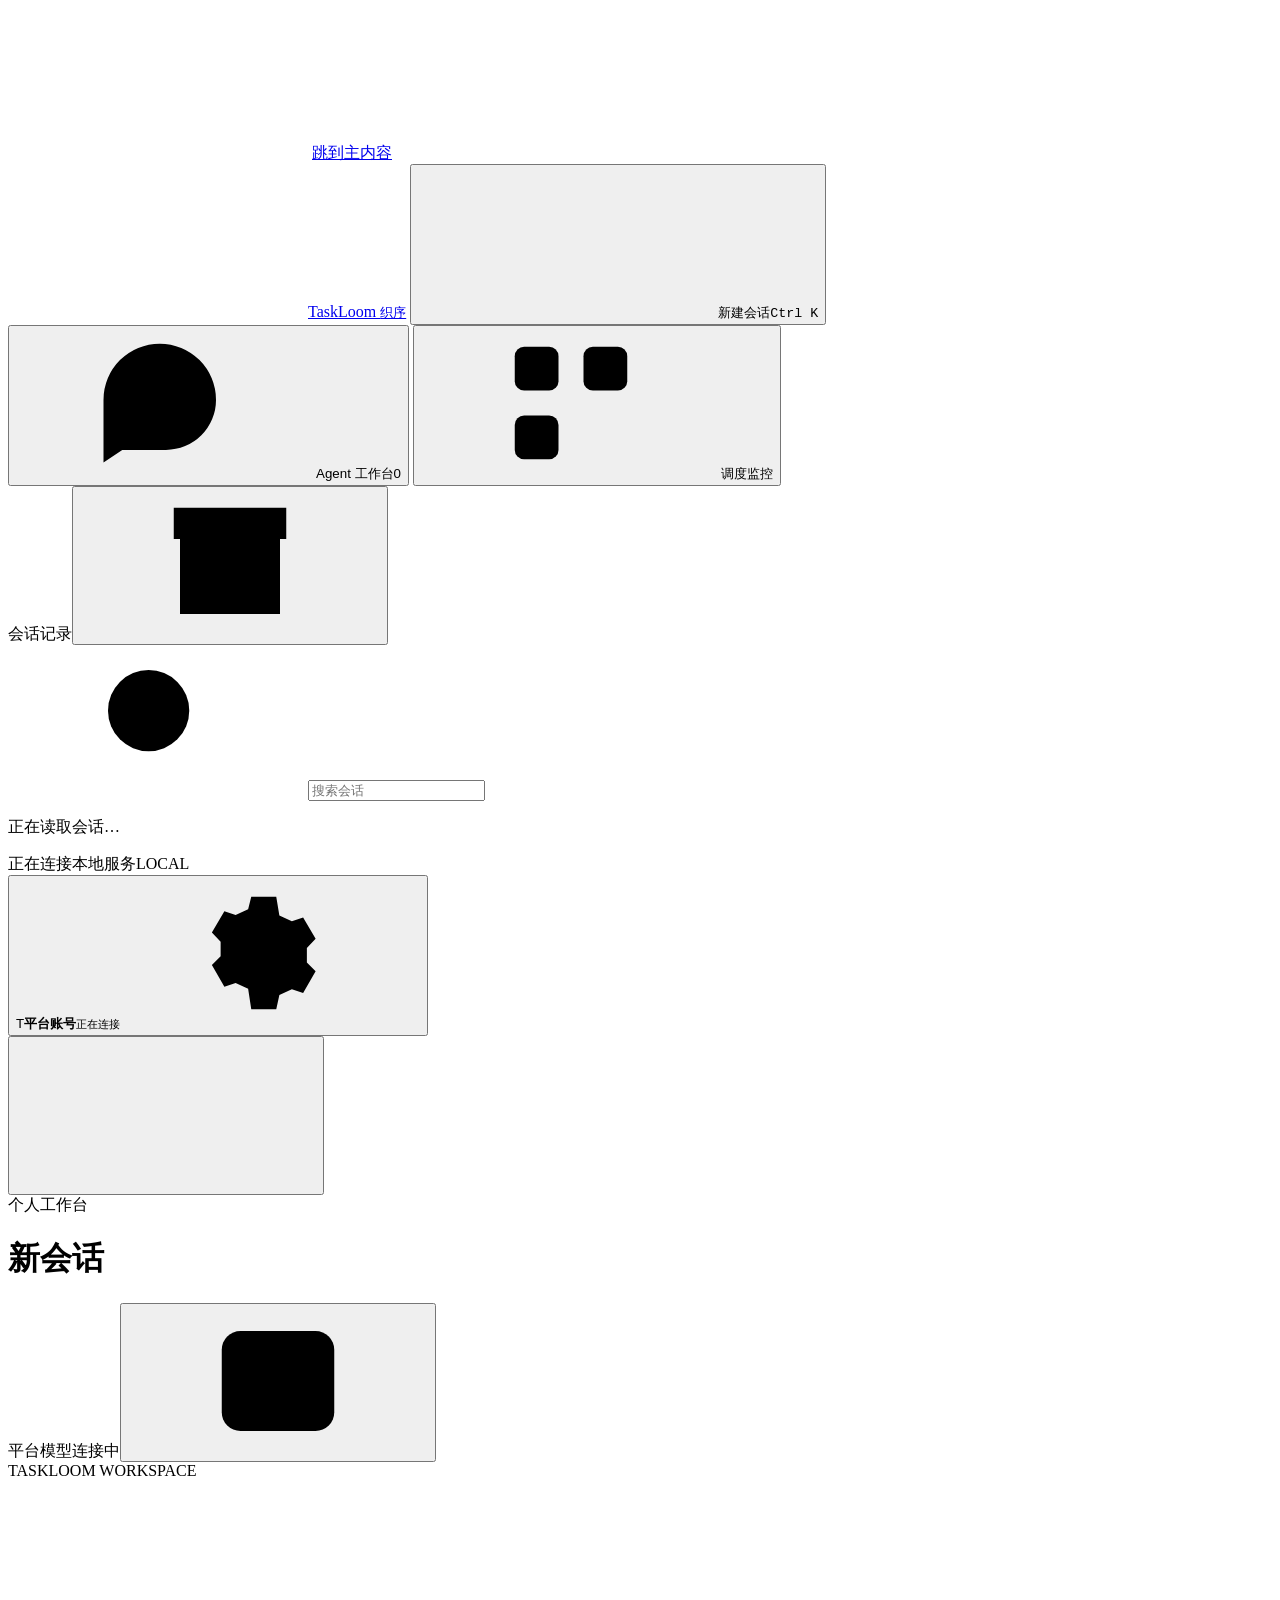
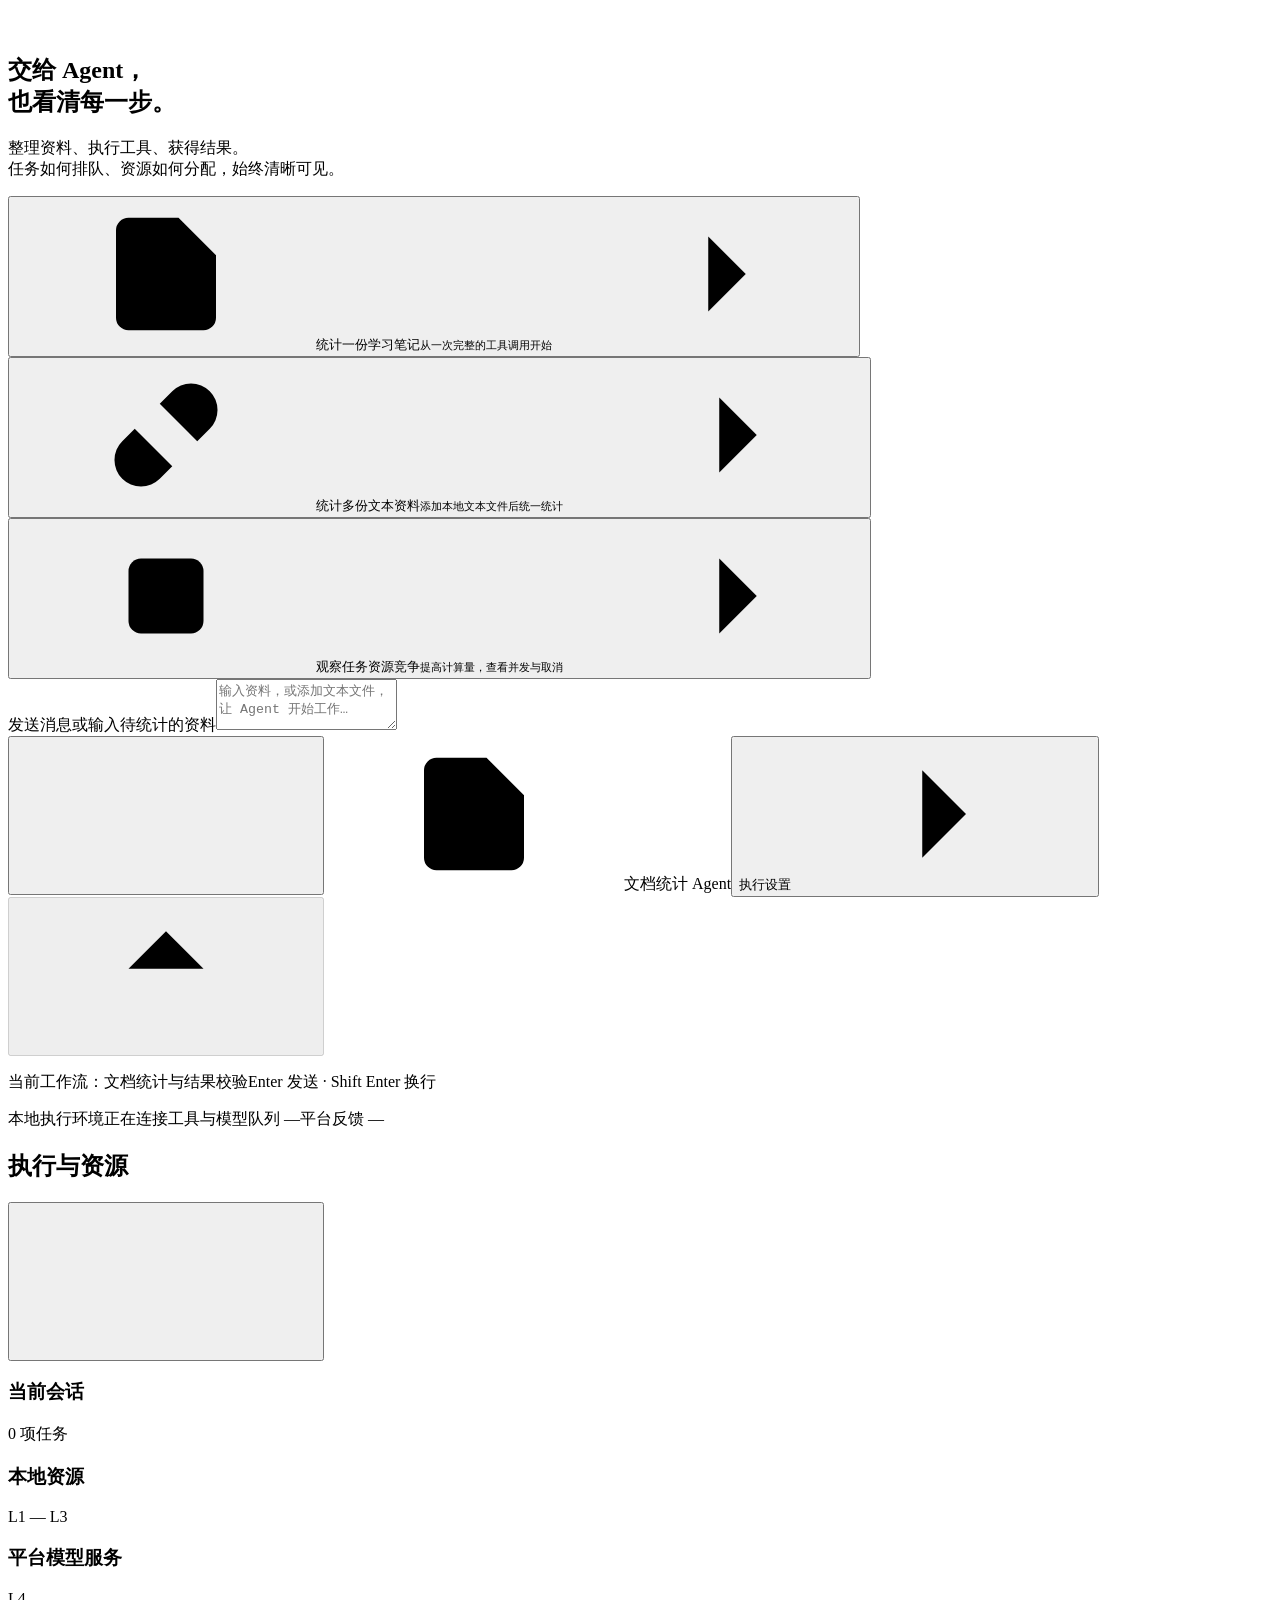
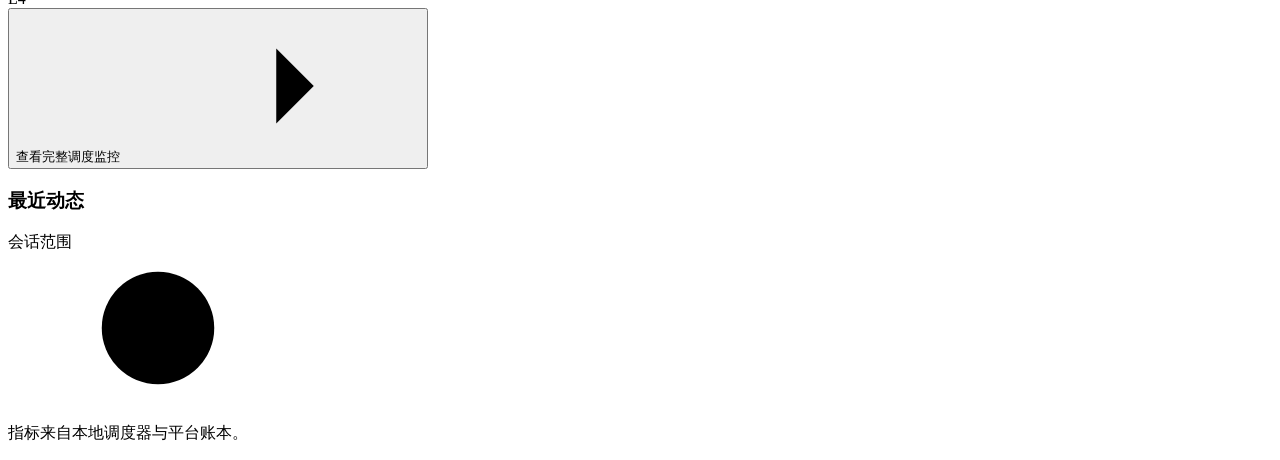
==== src/taskloom/web/index.html @ deb4edc0 "feat: initialize TaskLoom scheduling system" ====
<!doctype html>
<html lang="zh-CN">
<head>
  <meta charset="utf-8">
  <meta name="viewport" content="width=device-width, initial-scale=1">
  <meta name="color-scheme" content="light">
  <meta name="theme-color" content="#f7f8fa">
  <title>TaskLoom · 织序</title>
  <link rel="icon" href="/static/mark.svg" type="image/svg+xml">
  <link rel="stylesheet" href="/static/style.css?v=workbench-1">
  <script src="/static/api.js?v=workbench-1" defer></script>
</head>
<body>
  <svg class="svg-library" xmlns="http://www.w3.org/2000/svg" aria-hidden="true">
    <defs>
      <symbol id="i-loom" viewBox="0 0 24 24"><path d="M5 3v18M12 3v18M19 3v18M3 7h18M3 17h18m-16-10 14 10M5 17 19 7"/></symbol>
      <symbol id="i-plus" viewBox="0 0 24 24"><path d="M12 5v14M5 12h14"/></symbol>
      <symbol id="i-chat" viewBox="0 0 24 24"><path d="M20 11.5a8 8 0 0 1-8 8H5l-3 2v-10a9 9 0 0 1 18 0ZM7 10h8m-8 4h5"/></symbol>
      <symbol id="i-grid" viewBox="0 0 24 24"><rect x="3" y="3" width="7" height="7" rx="1.5"/><rect x="14" y="3" width="7" height="7" rx="1.5"/><rect x="3" y="14" width="7" height="7" rx="1.5"/><path d="M14 20v-3m3 3v-6m3 6v-9"/></symbol>
      <symbol id="i-search" viewBox="0 0 24 24"><circle cx="10.5" cy="10.5" r="6.5"/><path d="m16 16 4.5 4.5"/></symbol>
      <symbol id="i-arrow" viewBox="0 0 24 24"><path d="M12 19V5m-6 6 6-6 6 6"/></symbol>
      <symbol id="i-arrow-right" viewBox="0 0 24 24"><path d="M5 12h14m-6-6 6 6-6 6"/></symbol>
      <symbol id="i-panel" viewBox="0 0 24 24"><rect x="3" y="4" width="18" height="16" rx="3"/><path d="M15 4v16m3-10v4"/></symbol>
      <symbol id="i-menu" viewBox="0 0 24 24"><path d="M4 6h16M4 12h16M4 18h16"/></symbol>
      <symbol id="i-close" viewBox="0 0 24 24"><path d="m6 6 12 12M6 18 18 6"/></symbol>
      <symbol id="i-settings" viewBox="0 0 24 24"><path d="m9 3-.5 2-2 .9-1.8-.6-2 3.4 1.4 1.5v2.3l-1.4 1.4 2 3.5 1.8-.6 2 .9L9 21h4l.5-2.3 2-.9 1.8.6 2-3.5-1.4-1.4v-2.3l1.4-1.5-2-3.4-1.8.6-2-.9L13 3Z"/><circle cx="11" cy="12" r="3"/></symbol>
      <symbol id="i-file" viewBox="0 0 24 24"><path d="M14 3H6a2 2 0 0 0-2 2v14a2 2 0 0 0 2 2h12a2 2 0 0 0 2-2V9Zm0 0v6h6M8 13h8M8 17h5"/></symbol>
      <symbol id="i-chip" viewBox="0 0 24 24"><rect x="6" y="6" width="12" height="12" rx="2"/><path d="M9 1v5m6-5v5M9 18v5m6-5v5M1 9h5m-5 6h5m12-6h5m-5 6h5"/><rect x="9" y="9" width="6" height="6" rx="1"/></symbol>
      <symbol id="i-bolt" viewBox="0 0 24 24"><path d="m13 2-9 12h7l-1 8 10-13h-7Z"/></symbol>
      <symbol id="i-check" viewBox="0 0 24 24"><path d="m5 12 4 4L19 6"/></symbol>
      <symbol id="i-clock" viewBox="0 0 24 24"><circle cx="12" cy="12" r="9"/><path d="M12 7v5l3 2"/></symbol>
      <symbol id="i-edit" viewBox="0 0 24 24"><path d="m16 3 5 5-12 12-6 1 1-6ZM13 6l5 5"/></symbol>
      <symbol id="i-archive" viewBox="0 0 24 24"><path d="M4 8v12h16V8M3 3h18v5H3ZM9 12h6"/></symbol>
      <symbol id="i-link" viewBox="0 0 24 24"><path d="m10 13 4-4m-7 2L5 13a4 4 0 0 0 6 6l2-2m-2-10 2-2a4 4 0 0 1 6 6l-2 2"/></symbol>
      <symbol id="i-stop" viewBox="0 0 24 24"><rect x="6" y="6" width="12" height="12" rx="2"/></symbol>
      <symbol id="i-refresh" viewBox="0 0 24 24"><path d="M20 8a8 8 0 1 0 .3 7M20 3v5h-5"/></symbol>
      <symbol id="i-download" viewBox="0 0 24 24"><path d="M12 3v12m-4-4 4 4 4-4M4 17v4h16v-4"/></symbol>
      <symbol id="i-info" viewBox="0 0 24 24"><circle cx="12" cy="12" r="9"/><path d="M12 11v6m0-10v.01"/></symbol>
      <symbol id="i-chevron" viewBox="0 0 24 24"><path d="m9 5 7 7-7 7"/></symbol>
    </defs>
  </svg>
  <a class="skip-link" href="#main">跳到主内容</a>
  <div class="app-shell">
    <aside class="sidebar" id="sidebar" aria-label="工作台导航">
      <a href="#chat" class="brand" aria-label="TaskLoom 织序首页"><span class="brand-mark"><svg class="icon"><use href="#i-loom"/></svg></span><span>TaskLoom <small>织序</small></span></a>
      <button class="new-chat" id="new-chat"><svg class="icon"><use href="#i-plus"/></svg><span>新建会话</span><kbd>Ctrl K</kbd></button>
      <nav class="primary-nav" aria-label="主导航">
        <button id="nav-chat" class="nav-item active" aria-current="page"><svg class="icon"><use href="#i-chat"/></svg>Agent 工作台<span class="nav-count" id="active-count">0</span></button>
        <button id="nav-monitor" class="nav-item"><svg class="icon"><use href="#i-grid"/></svg>调度监控<span class="live-dot"></span></button>
      </nav>
      <div class="session-heading"><span>会话记录</span><button class="icon-button" id="show-archived" aria-label="查看已归档会话" title="查看已归档会话" aria-pressed="false"><svg class="icon"><use href="#i-archive"/></svg></button></div>
      <label class="session-search"><svg class="icon"><use href="#i-search"/></svg><input id="session-search" type="search" placeholder="搜索会话" aria-label="搜索会话"></label>
      <div class="session-list" id="session-list" role="navigation" aria-label="会话列表"><p class="sidebar-empty">正在读取会话…</p></div>
      <div class="sidebar-bottom"><div class="sidebar-system"><span class="live-dot" id="connection-dot"></span><span id="health">正在连接本地服务</span><span class="local-pill">LOCAL</span></div><button class="account-button" id="open-settings"><span class="avatar" id="avatar">T</span><span class="account-label"><strong id="account">平台账号</strong><small id="account-status">正在连接</small></span><svg class="icon"><use href="#i-settings"/></svg></button></div>
    </aside>

    <main id="main" class="main-column" tabindex="-1">
      <header class="topbar">
        <button class="icon-button mobile-menu" id="toggle-sidebar" aria-label="打开导航"><svg class="icon"><use href="#i-menu"/></svg></button>
        <div class="page-heading"><span class="breadcrumb" id="breadcrumb">个人工作台</span><h1 id="page-title">新会话</h1></div>
        <div class="header-actions"><span class="model-badge"><span class="live-dot"></span><span id="model-name">平台模型</span><span id="model-mode" class="mode-pill">连接中</span></span><button class="icon-button conversation-action" id="rename-chat" aria-label="重命名会话" title="重命名会话" hidden><svg class="icon"><use href="#i-edit"/></svg></button><button class="icon-button conversation-action" id="archive-chat" aria-label="归档会话" title="归档会话" hidden><svg class="icon"><use href="#i-archive"/></svg></button><span class="header-divider"></span><button class="icon-button" id="toggle-inspector" aria-label="显示执行面板" title="执行面板" aria-expanded="true"><svg class="icon"><use href="#i-panel"/></svg></button></div>
      </header>
      <section class="chat-view" id="chat-view" aria-label="Agent 会话">
        <div class="chat-scroll" id="chat-scroll">
          <div class="welcome" id="welcome"><div class="welcome-kicker"><span class="tiny-line"></span> TASKLOOM WORKSPACE</div><div class="welcome-mark"><svg class="icon"><use href="#i-loom"/></svg></div><h2>交给 Agent，<br><span>也看清每一步。</span></h2><p>整理资料、执行工具、获得结果。<br>任务如何排队、资源如何分配，始终清晰可见。</p><div class="suggestions" role="group" aria-label="示例任务"><button data-example="notes"><svg class="icon"><use href="#i-file"/></svg><span>统计一份学习笔记<small>从一次完整的工具调用开始</small></span><svg class="icon"><use href="#i-arrow-right"/></svg></button><button data-example="files"><svg class="icon"><use href="#i-link"/></svg><span>统计多份文本资料<small>添加本地文本文件后统一统计</small></span><svg class="icon"><use href="#i-arrow-right"/></svg></button><button data-example="load"><svg class="icon"><use href="#i-chip"/></svg><span>观察任务资源竞争<small>提高计算量，查看并发与取消</small></span><svg class="icon"><use href="#i-arrow-right"/></svg></button></div></div>
          <div class="messages" id="messages" role="log" aria-label="会话消息" aria-live="polite" aria-relevant="additions"></div>
        </div>
        <div class="composer-region">
          <div class="conversation-summary" id="conversation-summary" hidden></div>
          <div class="archive-notice" id="archive-notice" hidden><span>此会话已归档，执行记录与成果已保留。</span><button id="restore-chat" class="text-button">恢复会话</button></div>
          <form id="form" class="composer"><div id="attachments" class="attachments" role="group" aria-label="已添加文件"></div><label class="sr-only" for="message">发送消息或输入待统计的资料</label><textarea id="message" rows="3" maxlength="16000" placeholder="输入资料，或添加文本文件，让 Agent 开始工作…" required></textarea><div class="composer-toolbar"><div class="composer-tools"><button type="button" id="attach-file" class="icon-button" aria-label="添加文本文件" title="添加文本文件"><svg class="icon"><use href="#i-plus"/></svg></button><input type="file" id="file-input" accept=".txt,.md,.csv,.json,.log,.py,.js,.ts,.html,.css,.yaml,.yml,.toml" multiple hidden><span class="composer-divider"></span><span class="tool-label"><svg class="icon"><use href="#i-file"/></svg>文档统计 Agent</span><button type="button" id="task-options" class="options-button" aria-expanded="false" aria-controls="options-panel">执行设置<svg class="icon"><use href="#i-chevron"/></svg></button></div><button type="submit" id="submit" class="send-button" aria-label="发送消息" title="发送消息 · Enter" disabled><svg class="icon"><use href="#i-arrow"/></svg></button></div><div id="options-panel" class="options-panel" hidden><label>计算工作量<select id="iterations"><option value="1">标准文件统计</option><option value="5000000">增加哈希计算 · 观察资源竞争</option></select></label><label>本次任务额度上限<input id="task-budget" type="number" value="100000" min="100" max="10000000" step="100"></label></div></form>
          <p class="composer-footnote"><span id="workflow-note">当前工作流：文档统计与结果校验</span><span>Enter 发送 · Shift Enter 换行</span></p><p class="form-error" id="error" role="alert"></p>
        </div>
      </section>
      <section class="monitor-view" id="monitor-view" aria-label="调度监控" hidden>
        <div class="monitor-intro"><div><p class="eyebrow">SCHEDULING OBSERVATORY</p><h2>任务在推进，资源有去向。</h2><p>从本地工具到平台请求，查看真实执行状态与分配结果。</p></div><span class="sampling-badge"><span class="live-dot"></span>每秒更新</span></div>
        <div class="monitor-kpis" id="monitor-kpis"></div>
        <div class="monitor-platform" id="monitor-platform" role="region" aria-label="共享平台状态"></div>
        <div class="monitor-middle"><section class="surface resource-surface"><div class="section-heading"><h3>资源分配</h3><span>预算与预留</span></div><div id="monitor-resources"></div><p class="surface-note">内存展示调度器预留量；CPU 与实际 RSS 的采集将在后续接入。</p></section><section class="surface trend-surface"><div class="section-heading"><h3>本地排队趋势</h3><span id="trend-range">当前页面采样</span></div><div class="trend-legend"><span><i class="legend-dot green"></i>工具队列</span><span><i class="legend-dot blue"></i>模型队列</span></div><div id="queue-chart" class="queue-chart"></div></section></div>
        <section class="surface task-surface"><div class="section-heading"><h3>任务运行表</h3><div class="filter-buttons" id="task-filters"><button class="active" data-filter="all">全部</button><button data-filter="active">进行中</button><button data-filter="finished">已结束</button></div></div><div class="table-scroll"><table class="task-table"><thead><tr><th>任务 / 会话</th><th>执行状态</th><th>当前步骤</th><th>分配资源</th><th>累计耗时</th><th>消耗 / 预留</th><th>操作</th></tr></thead><tbody id="task-table"></tbody></table></div><div id="task-table-empty" class="table-empty" hidden>暂无符合条件的任务。</div></section>
        <section class="surface event-surface"><div class="section-heading"><h3>执行事件</h3><span>最近 80 条 · 当前 profile</span></div><div id="monitor-events" class="monitor-events" tabindex="0" aria-label="执行事件列表" role="region"></div></section>
      </section>
      <footer class="statusbar"><span><span class="live-dot"></span><span id="runtime-status">本地执行环境正在连接</span></span><span id="statusbar-queue">工具与模型队列 —</span><span id="statusbar-feedback">平台反馈 —</span></footer>
    </main>
    <aside class="inspector" id="inspector" aria-label="执行与资源面板"><div class="inspector-heading"><div><span class="live-dot"></span><h2>执行与资源</h2></div><button id="close-inspector" class="icon-button" aria-label="收起执行面板"><svg class="icon"><use href="#i-close"/></svg></button></div><div class="inspector-scroll"><section class="inspector-section"><div class="section-heading"><h3>当前会话</h3><span id="session-task-count">0 项任务</span></div><div class="session-stats" id="session-stats"></div><div id="current-execution"></div></section><section class="inspector-section"><div class="section-heading"><h3>本地资源</h3><span class="layer-label">L1 — L3</span></div><div id="local-resources"></div></section><section class="inspector-section"><div class="section-heading"><h3>平台模型服务</h3><span class="layer-label">L4</span></div><div id="platform-resources"></div><button class="inline-link" id="inspect-monitor">查看完整调度监控<svg class="icon"><use href="#i-arrow-right"/></svg></button></section><section class="inspector-section"><div class="section-heading"><h3>最近动态</h3><span>会话范围</span></div><div id="recent-events"></div></section><div class="data-provenance"><svg class="icon"><use href="#i-info"/></svg><p id="data-provenance">指标来自本地调度器与平台账本。</p></div></div></aside>
  </div>
  <div class="mobile-backdrop" id="mobile-backdrop" hidden></div>
  <dialog id="settings-dialog" class="settings-dialog" aria-label="平台账号与连接"><div class="dialog-heading"><div><p class="eyebrow">PLATFORM CONNECTION</p><h2>平台账号与连接</h2></div><button class="icon-button" data-close-dialog="settings-dialog" aria-label="关闭设置"><svg class="icon"><use href="#i-close"/></svg></button></div><p class="dialog-description">个人端使用 TaskLoom 平台账号调用共享模型服务。</p><div class="settings-account" id="settings-account"></div><form id="platform-form"><label for="platform-url">TaskLoom 平台 API 地址</label><input id="platform-url" type="url" value="http://127.0.0.1:8796" required><div class="connection-grid"><div><label for="username">平台用户名</label><input id="username" autocomplete="username" pattern="[a-z][a-z0-9_-]{2,31}" placeholder="例如 charlie"></div><div><label for="password">账号密码</label><input id="password" type="password" autocomplete="current-password" minlength="10" maxlength="128" placeholder="至少 10 个字符"></div></div><div class="dialog-actions"><button type="button" id="login" class="primary-button">登录并连接</button><button type="button" id="register" class="secondary-button">注册并连接</button></div><div class="form-separator"><span>或使用已有凭证</span></div><label for="api-key">平台账号 API Key</label><input id="api-key" type="password" autocomplete="off" placeholder="粘贴平台注册账号下的 API Key"><button type="submit" id="connect" class="secondary-button full-width">使用 API Key 连接</button><p class="input-hint">凭证保存在本机当前 profile。更换平台或账号时，使用独立 profile 保存任务与账本。</p><p id="connection-error" class="form-error" role="alert"></p></form></dialog>
  <dialog id="rename-dialog" class="rename-dialog" aria-label="重命名会话"><form id="rename-form"><div class="dialog-heading"><h2>重命名会话</h2><button type="button" class="icon-button" data-close-dialog="rename-dialog" aria-label="关闭重命名"><svg class="icon"><use href="#i-close"/></svg></button></div><label for="conversation-title">会话名称</label><input id="conversation-title" maxlength="120" required><p id="rename-error" class="form-error" role="alert"></p><div class="dialog-actions"><button type="button" class="secondary-button" data-close-dialog="rename-dialog">取消</button><button type="submit" class="primary-button" id="save-title">保存名称</button></div></form></dialog>
  <div id="toast" class="toast" role="status" hidden></div>
</body>
</html>
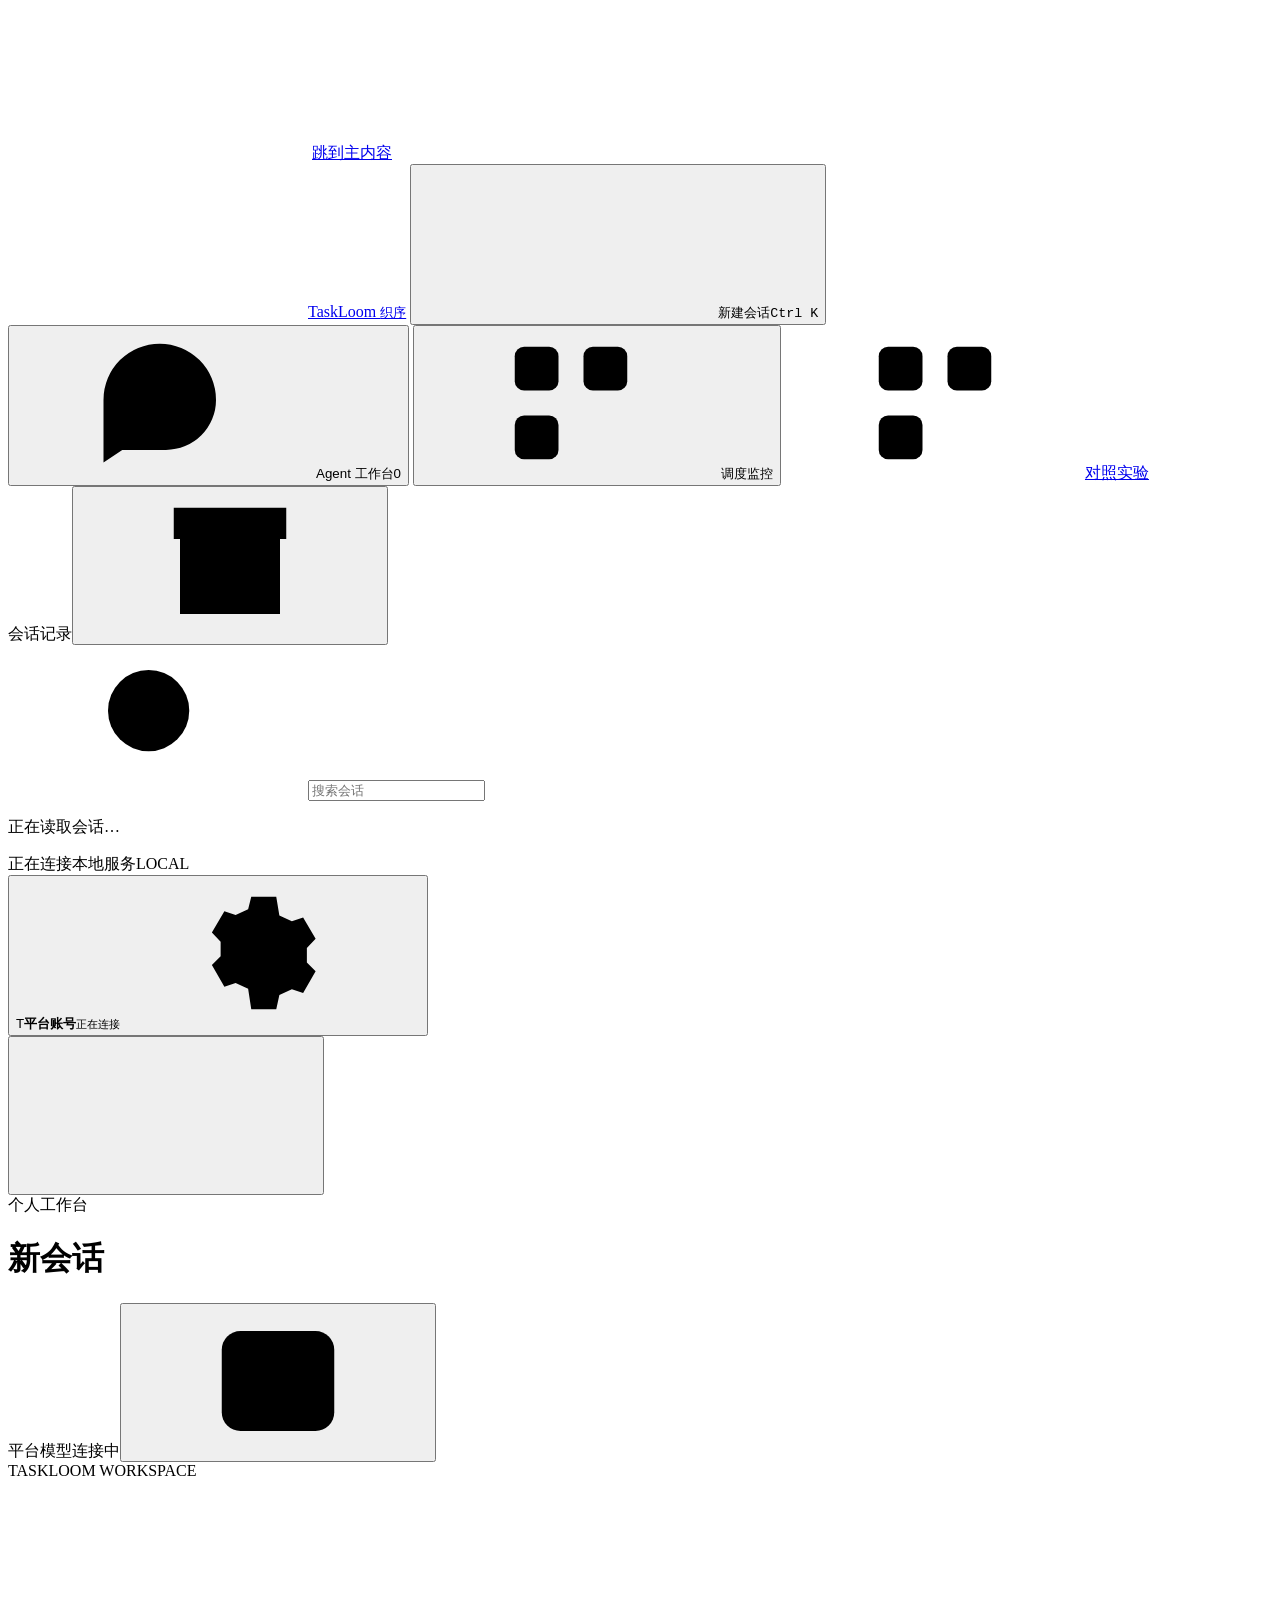
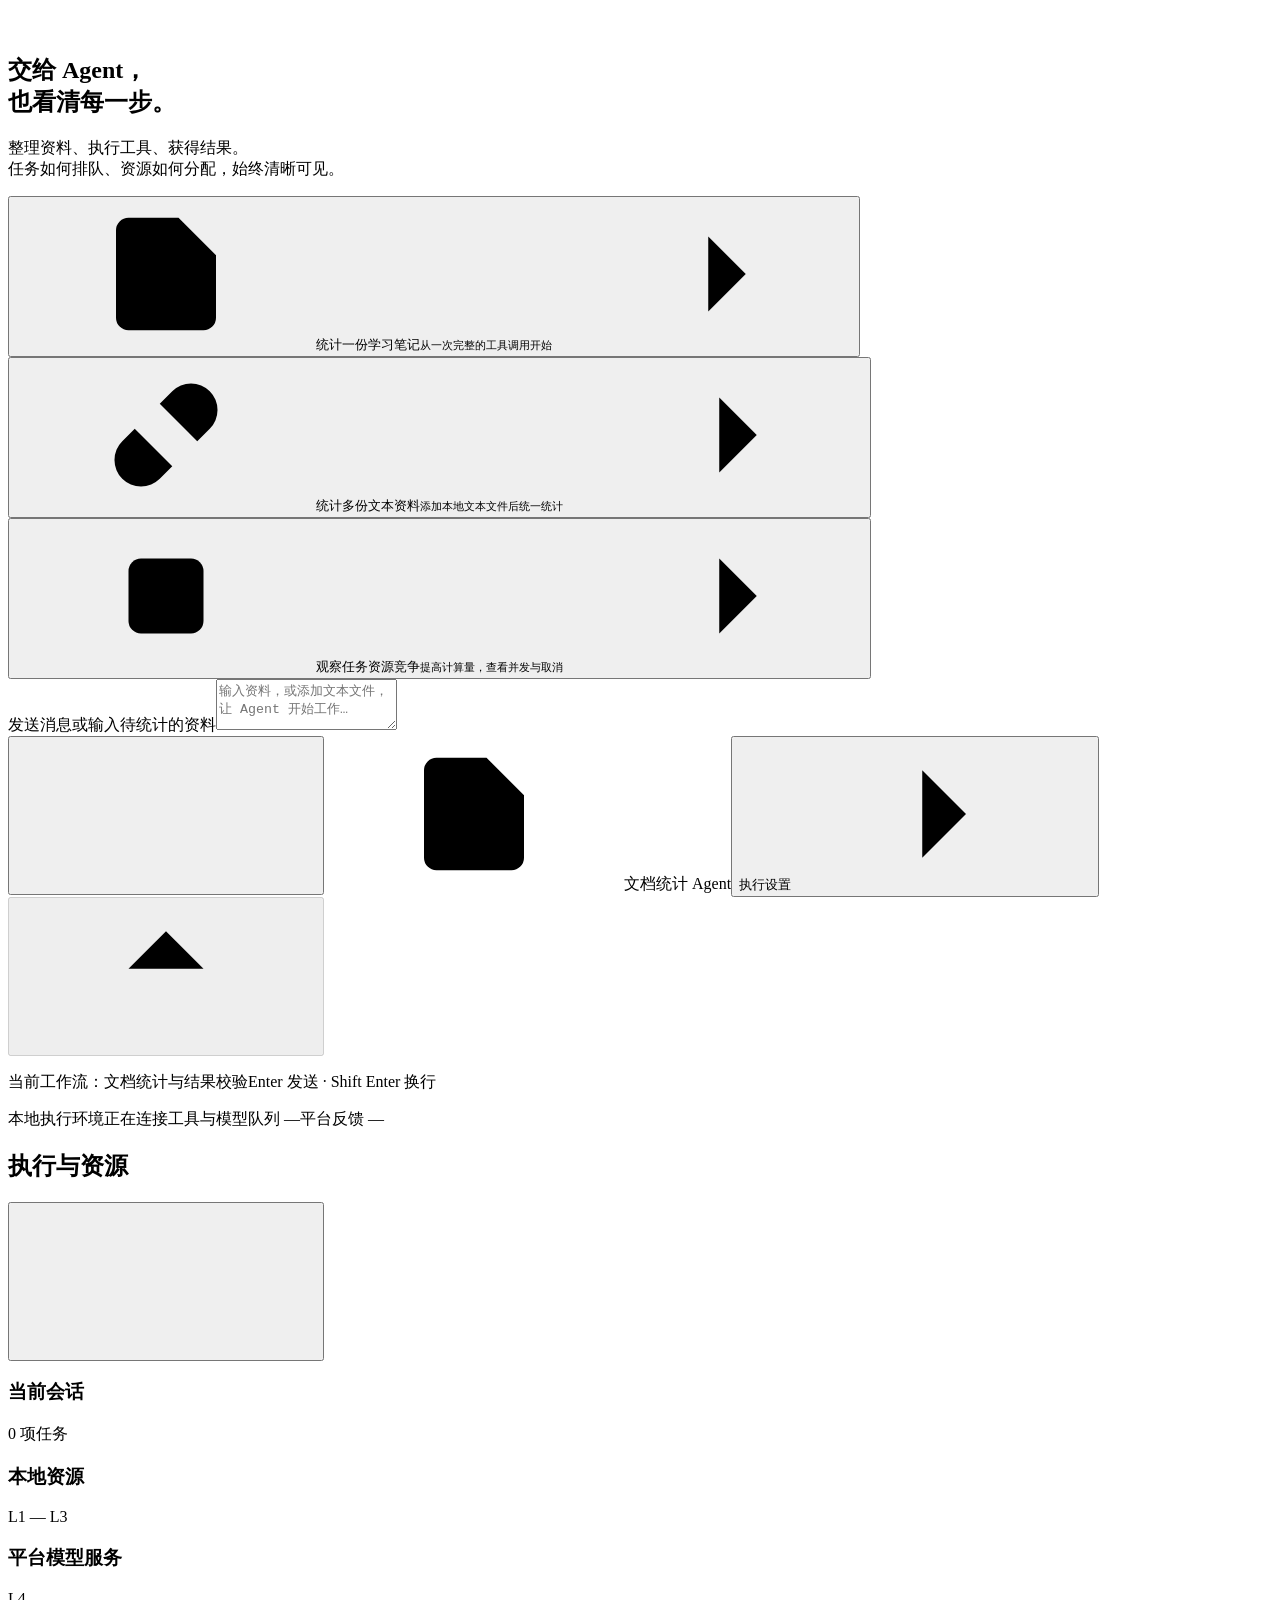
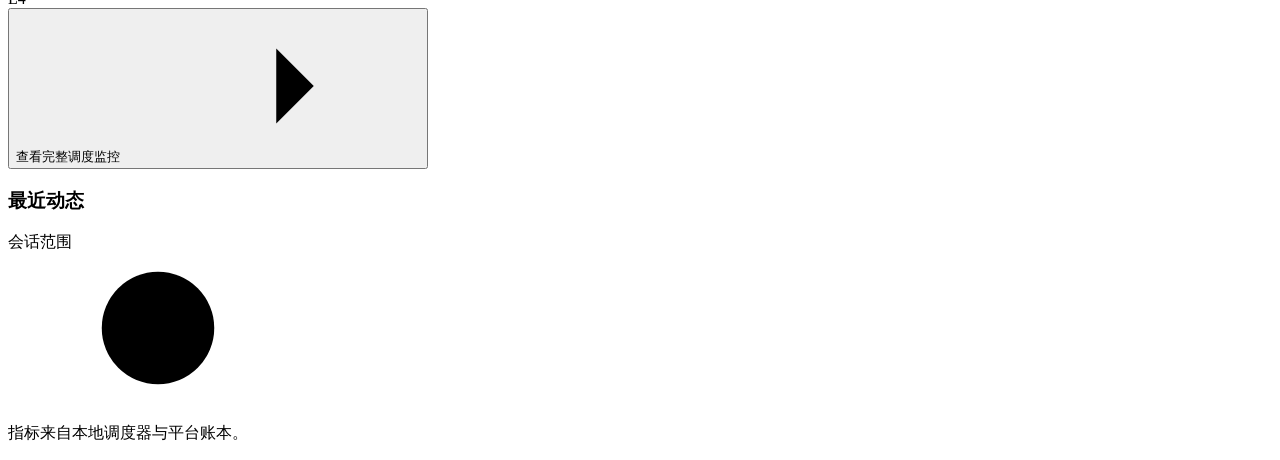
==== commit 694e74a2: "feat(experiments): add paired scheduling comparison and course demo workflow" ====
--- a/src/taskloom/web/index.html
+++ b/src/taskloom/web/index.html
@@ -47,6 +47,7 @@
       <nav class="primary-nav" aria-label="主导航">
         <button id="nav-chat" class="nav-item active" aria-current="page"><svg class="icon"><use href="#i-chat"/></svg>Agent 工作台<span class="nav-count" id="active-count">0</span></button>
         <button id="nav-monitor" class="nav-item"><svg class="icon"><use href="#i-grid"/></svg>调度监控<span class="live-dot"></span></button>
+        <a href="/experiments" class="nav-item"><svg class="icon"><use href="#i-grid"/></svg>对照实验</a>
       </nav>
       <div class="session-heading"><span>会话记录</span><button class="icon-button" id="show-archived" aria-label="查看已归档会话" title="查看已归档会话" aria-pressed="false"><svg class="icon"><use href="#i-archive"/></svg></button></div>
       <label class="session-search"><svg class="icon"><use href="#i-search"/></svg><input id="session-search" type="search" placeholder="搜索会话" aria-label="搜索会话"></label>
@@ -68,15 +69,15 @@
         <div class="composer-region">
           <div class="conversation-summary" id="conversation-summary" hidden></div>
           <div class="archive-notice" id="archive-notice" hidden><span>此会话已归档，执行记录与成果已保留。</span><button id="restore-chat" class="text-button">恢复会话</button></div>
-          <form id="form" class="composer"><div id="attachments" class="attachments" role="group" aria-label="已添加文件"></div><label class="sr-only" for="message">发送消息或输入待统计的资料</label><textarea id="message" rows="3" maxlength="16000" placeholder="输入资料，或添加文本文件，让 Agent 开始工作…" required></textarea><div class="composer-toolbar"><div class="composer-tools"><button type="button" id="attach-file" class="icon-button" aria-label="添加文本文件" title="添加文本文件"><svg class="icon"><use href="#i-plus"/></svg></button><input type="file" id="file-input" accept=".txt,.md,.csv,.json,.log,.py,.js,.ts,.html,.css,.yaml,.yml,.toml" multiple hidden><span class="composer-divider"></span><span class="tool-label"><svg class="icon"><use href="#i-file"/></svg>文档统计 Agent</span><button type="button" id="task-options" class="options-button" aria-expanded="false" aria-controls="options-panel">执行设置<svg class="icon"><use href="#i-chevron"/></svg></button></div><button type="submit" id="submit" class="send-button" aria-label="发送消息" title="发送消息 · Enter" disabled><svg class="icon"><use href="#i-arrow"/></svg></button></div><div id="options-panel" class="options-panel" hidden><label>计算工作量<select id="iterations"><option value="1">标准文件统计</option><option value="5000000">增加哈希计算 · 观察资源竞争</option></select></label><label>本次任务额度上限<input id="task-budget" type="number" value="100000" min="100" max="10000000" step="100"></label></div></form>
+          <form id="form" class="composer"><div id="attachments" class="attachments" role="group" aria-label="已添加文件"></div><label class="sr-only" for="message">发送消息或输入待统计的资料</label><textarea id="message" rows="3" maxlength="16000" placeholder="输入资料，或添加文本文件，让 Agent 开始工作…" required></textarea><div class="composer-toolbar"><div class="composer-tools"><button type="button" id="attach-file" class="icon-button" aria-label="添加文本文件" title="添加文本文件"><svg class="icon"><use href="#i-plus"/></svg></button><input type="file" id="file-input" accept=".txt,.md,.csv,.json,.log,.py,.js,.ts,.html,.css,.yaml,.yml,.toml" multiple hidden><span class="composer-divider"></span><span class="tool-label"><svg class="icon"><use href="#i-file"/></svg>文档统计 Agent</span><button type="button" id="task-options" class="options-button" aria-expanded="false" aria-controls="options-panel">执行设置<svg class="icon"><use href="#i-chevron"/></svg></button></div><button type="submit" id="submit" class="send-button" aria-label="发送消息" title="发送消息 · Enter" disabled><svg class="icon"><use href="#i-arrow"/></svg></button></div><div id="options-panel" class="options-panel" hidden><label>计算工作量<select id="iterations"><option value="1">标准文件统计</option><option value="5000000">增加哈希计算 · 观察资源竞争</option></select></label><label>本次任务额度上限<input id="task-budget" type="number" value="100000" min="100" max="10000000" step="100"></label><label>本地排队优先级<select id="task-priority"><option value="normal">普通</option><option value="high">高</option><option value="low">低</option></select></label></div></form>
           <p class="composer-footnote"><span id="workflow-note">当前工作流：文档统计与结果校验</span><span>Enter 发送 · Shift Enter 换行</span></p><p class="form-error" id="error" role="alert"></p>
         </div>
       </section>
       <section class="monitor-view" id="monitor-view" aria-label="调度监控" hidden>
-        <div class="monitor-intro"><div><p class="eyebrow">SCHEDULING OBSERVATORY</p><h2>任务在推进，资源有去向。</h2><p>从本地工具到平台请求，查看真实执行状态与分配结果。</p></div><span class="sampling-badge"><span class="live-dot"></span>每秒更新</span></div>
+        <div class="monitor-intro"><div><p class="eyebrow">SCHEDULING OBSERVATORY</p><h2>任务在推进，资源有去向。</h2><p>从本地工具到平台请求，查看真实执行状态与分配结果。</p></div><a class="secondary-button" href="/api/v1/observations/export">导出执行记录</a></div>
         <div class="monitor-kpis" id="monitor-kpis"></div>
         <div class="monitor-platform" id="monitor-platform" role="region" aria-label="共享平台状态"></div>
-        <div class="monitor-middle"><section class="surface resource-surface"><div class="section-heading"><h3>资源分配</h3><span>预算与预留</span></div><div id="monitor-resources"></div><p class="surface-note">内存展示调度器预留量；CPU 与实际 RSS 的采集将在后续接入。</p></section><section class="surface trend-surface"><div class="section-heading"><h3>本地排队趋势</h3><span id="trend-range">当前页面采样</span></div><div class="trend-legend"><span><i class="legend-dot green"></i>工具队列</span><span><i class="legend-dot blue"></i>模型队列</span></div><div id="queue-chart" class="queue-chart"></div></section></div>
+        <div class="monitor-middle"><section class="surface resource-surface"><div class="section-heading"><h3>资源分配</h3><span>预算与预留</span></div><div id="monitor-resources"></div><p class="surface-note">内存展示调度器预留量；工具测量值由本地执行器单独记录。</p></section><section class="surface trend-surface"><div class="section-heading"><h3>本地排队趋势</h3><span id="trend-range">当前页面采样</span></div><div class="trend-legend"><span><i class="legend-dot green"></i>工具队列</span><span><i class="legend-dot blue"></i>模型队列</span></div><div id="queue-chart" class="queue-chart"></div></section></div>
         <section class="surface task-surface"><div class="section-heading"><h3>任务运行表</h3><div class="filter-buttons" id="task-filters"><button class="active" data-filter="all">全部</button><button data-filter="active">进行中</button><button data-filter="finished">已结束</button></div></div><div class="table-scroll"><table class="task-table"><thead><tr><th>任务 / 会话</th><th>执行状态</th><th>当前步骤</th><th>分配资源</th><th>累计耗时</th><th>消耗 / 预留</th><th>操作</th></tr></thead><tbody id="task-table"></tbody></table></div><div id="task-table-empty" class="table-empty" hidden>暂无符合条件的任务。</div></section>
         <section class="surface event-surface"><div class="section-heading"><h3>执行事件</h3><span>最近 80 条 · 当前 profile</span></div><div id="monitor-events" class="monitor-events" tabindex="0" aria-label="执行事件列表" role="region"></div></section>
       </section>
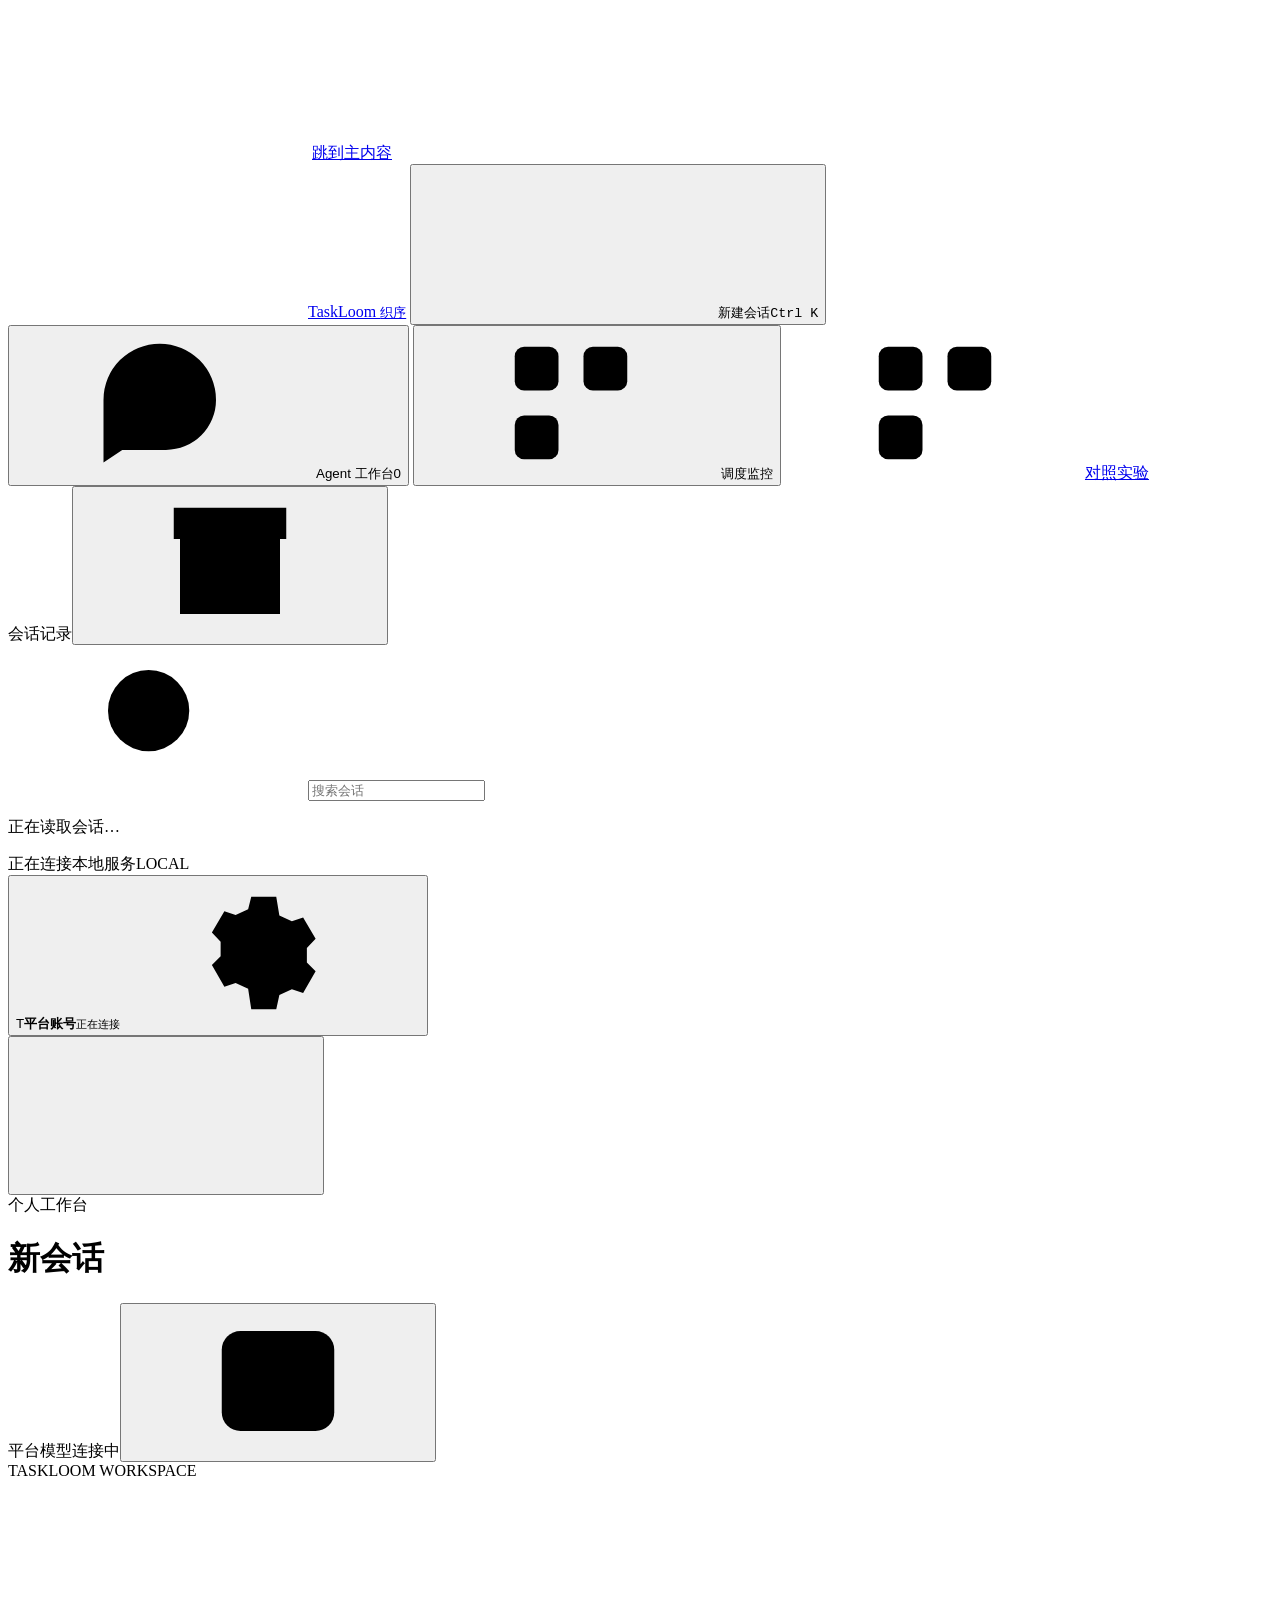
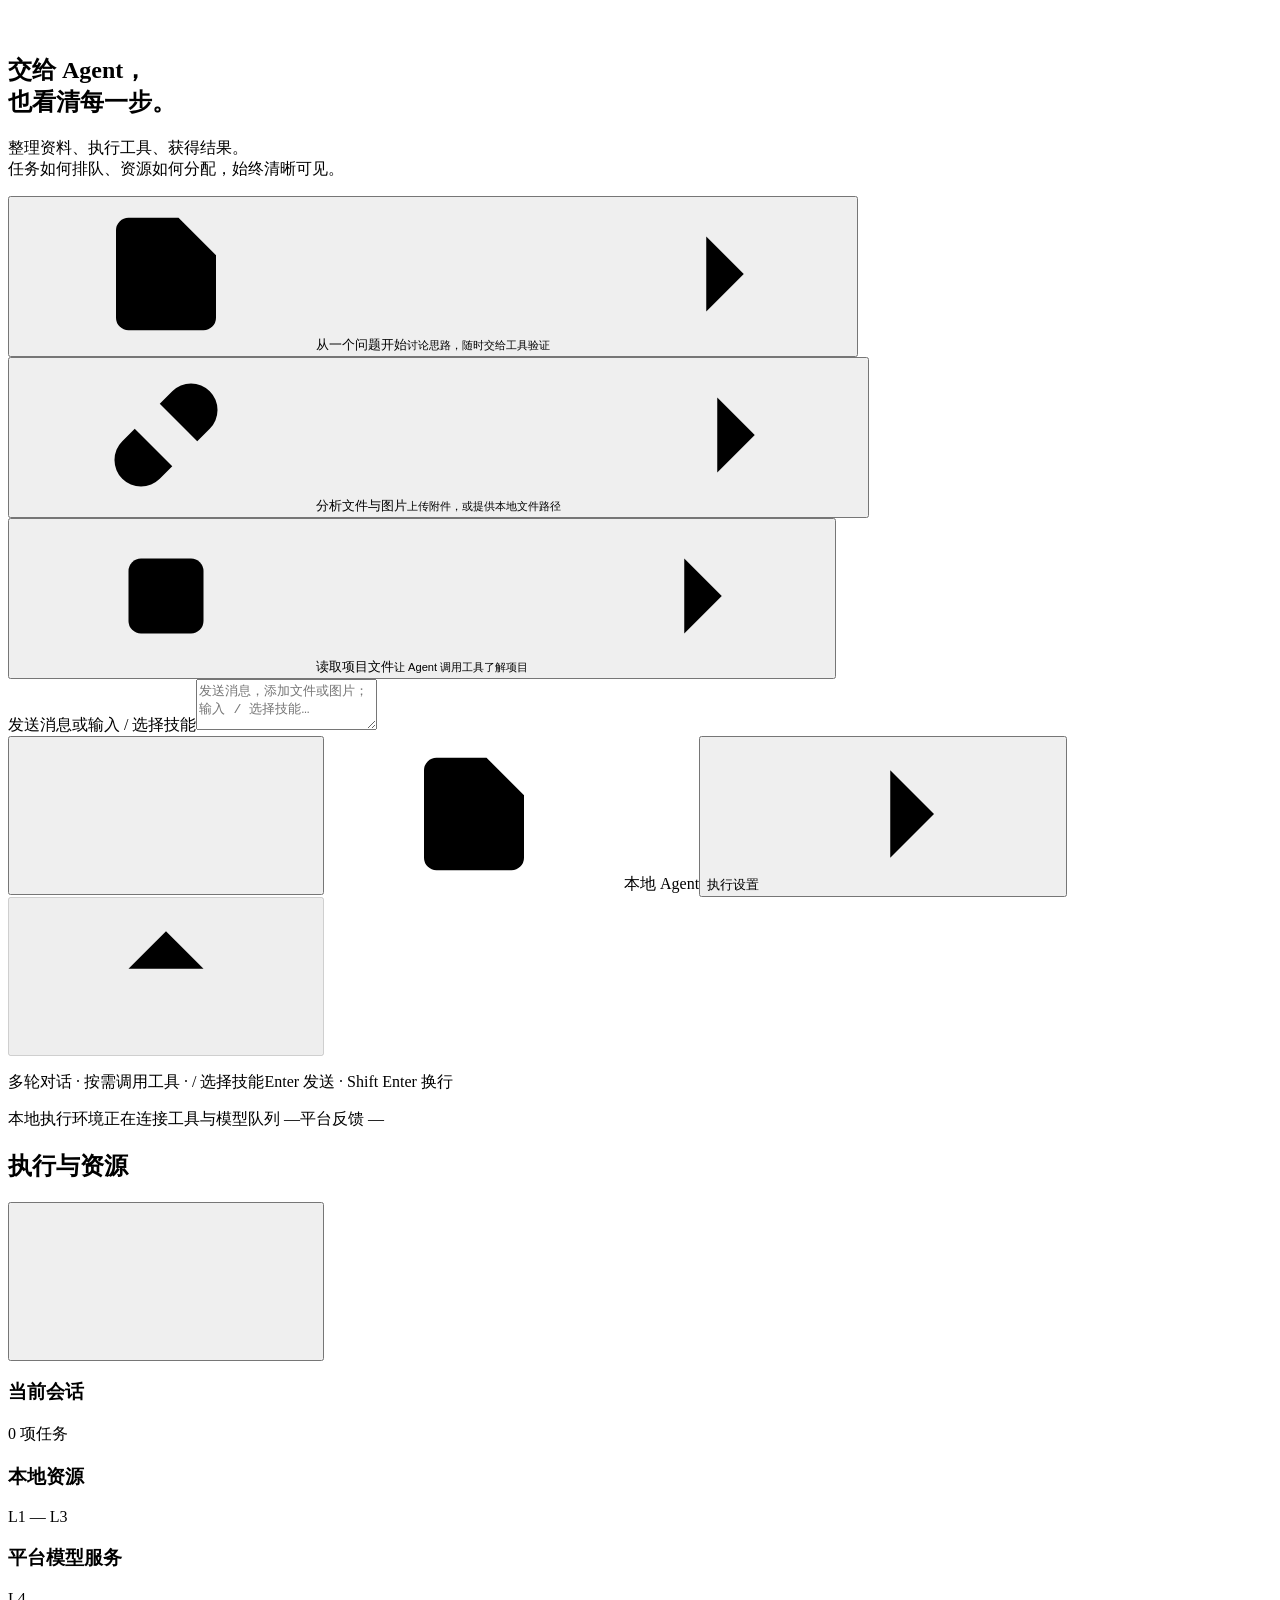
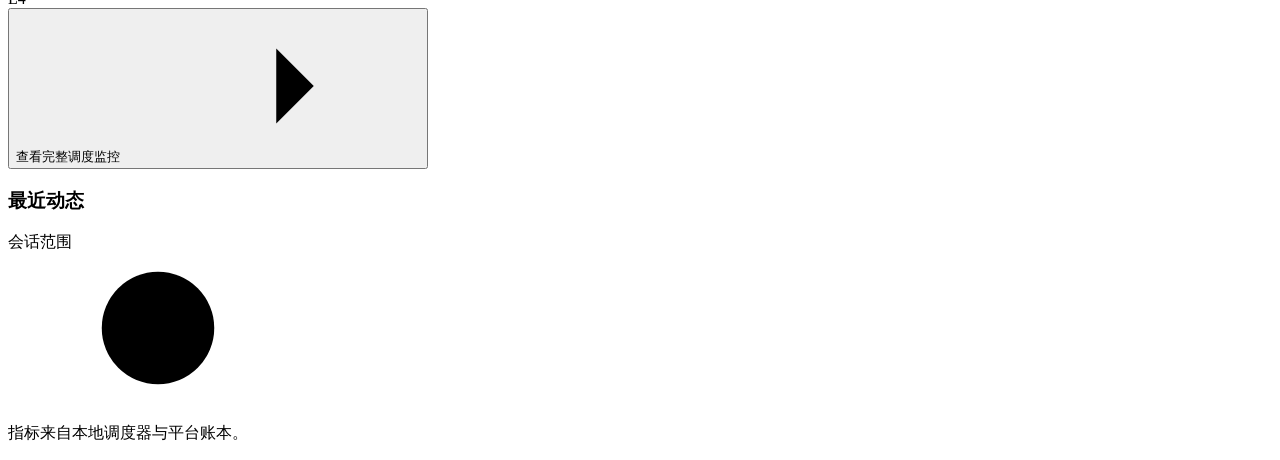
==== commit 462fcbb1: "feat(agent): add conversational tools, attachments and slash skills" ====
--- a/src/taskloom/web/index.html
+++ b/src/taskloom/web/index.html
@@ -63,14 +63,14 @@
       </header>
       <section class="chat-view" id="chat-view" aria-label="Agent 会话">
         <div class="chat-scroll" id="chat-scroll">
-          <div class="welcome" id="welcome"><div class="welcome-kicker"><span class="tiny-line"></span> TASKLOOM WORKSPACE</div><div class="welcome-mark"><svg class="icon"><use href="#i-loom"/></svg></div><h2>交给 Agent，<br><span>也看清每一步。</span></h2><p>整理资料、执行工具、获得结果。<br>任务如何排队、资源如何分配，始终清晰可见。</p><div class="suggestions" role="group" aria-label="示例任务"><button data-example="notes"><svg class="icon"><use href="#i-file"/></svg><span>统计一份学习笔记<small>从一次完整的工具调用开始</small></span><svg class="icon"><use href="#i-arrow-right"/></svg></button><button data-example="files"><svg class="icon"><use href="#i-link"/></svg><span>统计多份文本资料<small>添加本地文本文件后统一统计</small></span><svg class="icon"><use href="#i-arrow-right"/></svg></button><button data-example="load"><svg class="icon"><use href="#i-chip"/></svg><span>观察任务资源竞争<small>提高计算量，查看并发与取消</small></span><svg class="icon"><use href="#i-arrow-right"/></svg></button></div></div>
+          <div class="welcome" id="welcome"><div class="welcome-kicker"><span class="tiny-line"></span> TASKLOOM WORKSPACE</div><div class="welcome-mark"><svg class="icon"><use href="#i-loom"/></svg></div><h2>交给 Agent，<br><span>也看清每一步。</span></h2><p>整理资料、执行工具、获得结果。<br>任务如何排队、资源如何分配，始终清晰可见。</p><div class="suggestions" role="group" aria-label="示例任务"><button data-example="notes"><svg class="icon"><use href="#i-file"/></svg><span>从一个问题开始<small>讨论思路，随时交给工具验证</small></span><svg class="icon"><use href="#i-arrow-right"/></svg></button><button data-example="files"><svg class="icon"><use href="#i-link"/></svg><span>分析文件与图片<small>上传附件，或提供本地文件路径</small></span><svg class="icon"><use href="#i-arrow-right"/></svg></button><button data-example="load"><svg class="icon"><use href="#i-chip"/></svg><span>读取项目文件<small>让 Agent 调用工具了解项目</small></span><svg class="icon"><use href="#i-arrow-right"/></svg></button></div></div>
           <div class="messages" id="messages" role="log" aria-label="会话消息" aria-live="polite" aria-relevant="additions"></div>
         </div>
         <div class="composer-region">
           <div class="conversation-summary" id="conversation-summary" hidden></div>
           <div class="archive-notice" id="archive-notice" hidden><span>此会话已归档，执行记录与成果已保留。</span><button id="restore-chat" class="text-button">恢复会话</button></div>
-          <form id="form" class="composer"><div id="attachments" class="attachments" role="group" aria-label="已添加文件"></div><label class="sr-only" for="message">发送消息或输入待统计的资料</label><textarea id="message" rows="3" maxlength="16000" placeholder="输入资料，或添加文本文件，让 Agent 开始工作…" required></textarea><div class="composer-toolbar"><div class="composer-tools"><button type="button" id="attach-file" class="icon-button" aria-label="添加文本文件" title="添加文本文件"><svg class="icon"><use href="#i-plus"/></svg></button><input type="file" id="file-input" accept=".txt,.md,.csv,.json,.log,.py,.js,.ts,.html,.css,.yaml,.yml,.toml" multiple hidden><span class="composer-divider"></span><span class="tool-label"><svg class="icon"><use href="#i-file"/></svg>文档统计 Agent</span><button type="button" id="task-options" class="options-button" aria-expanded="false" aria-controls="options-panel">执行设置<svg class="icon"><use href="#i-chevron"/></svg></button></div><button type="submit" id="submit" class="send-button" aria-label="发送消息" title="发送消息 · Enter" disabled><svg class="icon"><use href="#i-arrow"/></svg></button></div><div id="options-panel" class="options-panel" hidden><label>计算工作量<select id="iterations"><option value="1">标准文件统计</option><option value="5000000">增加哈希计算 · 观察资源竞争</option></select></label><label>本次任务额度上限<input id="task-budget" type="number" value="100000" min="100" max="10000000" step="100"></label><label>本地排队优先级<select id="task-priority"><option value="normal">普通</option><option value="high">高</option><option value="low">低</option></select></label></div></form>
-          <p class="composer-footnote"><span id="workflow-note">当前工作流：文档统计与结果校验</span><span>Enter 发送 · Shift Enter 换行</span></p><p class="form-error" id="error" role="alert"></p>
+          <form id="form" class="composer"><div id="skill-menu" class="skill-menu" hidden></div><div id="selected-skill" class="selected-skill" hidden></div><div id="attachments" class="attachments" role="group" aria-label="已添加文件"></div><label class="sr-only" for="message">发送消息或输入 / 选择技能</label><textarea id="message" rows="3" maxlength="16000" placeholder="发送消息，添加文件或图片；输入 / 选择技能…" required></textarea><div class="composer-toolbar"><div class="composer-tools"><button type="button" id="attach-file" class="icon-button" aria-label="添加文本或图片" title="添加文本或图片"><svg class="icon"><use href="#i-plus"/></svg></button><input type="file" id="file-input" accept="image/png,image/jpeg,image/webp,image/gif,.txt,.md,.csv,.json,.log,.py,.js,.ts,.html,.css,.yaml,.yml,.toml" multiple hidden><span class="composer-divider"></span><span class="tool-label"><svg class="icon"><use href="#i-file"/></svg>本地 Agent</span><button type="button" id="task-options" class="options-button" aria-expanded="false" aria-controls="options-panel">执行设置<svg class="icon"><use href="#i-chevron"/></svg></button></div><button type="submit" id="submit" class="send-button" aria-label="发送消息" title="发送消息 · Enter" disabled><svg class="icon"><use href="#i-arrow"/></svg></button></div><div id="options-panel" class="options-panel" hidden><label>计算工作量<select id="iterations"><option value="1">标准工具执行</option><option value="5000000">增加哈希计算 · 观察资源竞争</option></select></label><label>本次任务额度上限<input id="task-budget" type="number" value="100000" min="100" max="10000000" step="100"></label><label>本地排队优先级<select id="task-priority"><option value="normal">普通</option><option value="high">高</option><option value="low">低</option></select></label></div></form>
+          <p class="composer-footnote"><span id="workflow-note">多轮对话 · 按需调用工具 · / 选择技能</span><span>Enter 发送 · Shift Enter 换行</span></p><p class="form-error" id="error" role="alert"></p>
         </div>
       </section>
       <section class="monitor-view" id="monitor-view" aria-label="调度监控" hidden>
@@ -86,7 +86,7 @@
     <aside class="inspector" id="inspector" aria-label="执行与资源面板"><div class="inspector-heading"><div><span class="live-dot"></span><h2>执行与资源</h2></div><button id="close-inspector" class="icon-button" aria-label="收起执行面板"><svg class="icon"><use href="#i-close"/></svg></button></div><div class="inspector-scroll"><section class="inspector-section"><div class="section-heading"><h3>当前会话</h3><span id="session-task-count">0 项任务</span></div><div class="session-stats" id="session-stats"></div><div id="current-execution"></div></section><section class="inspector-section"><div class="section-heading"><h3>本地资源</h3><span class="layer-label">L1 — L3</span></div><div id="local-resources"></div></section><section class="inspector-section"><div class="section-heading"><h3>平台模型服务</h3><span class="layer-label">L4</span></div><div id="platform-resources"></div><button class="inline-link" id="inspect-monitor">查看完整调度监控<svg class="icon"><use href="#i-arrow-right"/></svg></button></section><section class="inspector-section"><div class="section-heading"><h3>最近动态</h3><span>会话范围</span></div><div id="recent-events"></div></section><div class="data-provenance"><svg class="icon"><use href="#i-info"/></svg><p id="data-provenance">指标来自本地调度器与平台账本。</p></div></div></aside>
   </div>
   <div class="mobile-backdrop" id="mobile-backdrop" hidden></div>
-  <dialog id="settings-dialog" class="settings-dialog" aria-label="平台账号与连接"><div class="dialog-heading"><div><p class="eyebrow">PLATFORM CONNECTION</p><h2>平台账号与连接</h2></div><button class="icon-button" data-close-dialog="settings-dialog" aria-label="关闭设置"><svg class="icon"><use href="#i-close"/></svg></button></div><p class="dialog-description">个人端使用 TaskLoom 平台账号调用共享模型服务。</p><div class="settings-account" id="settings-account"></div><form id="platform-form"><label for="platform-url">TaskLoom 平台 API 地址</label><input id="platform-url" type="url" value="http://127.0.0.1:8796" required><div class="connection-grid"><div><label for="username">平台用户名</label><input id="username" autocomplete="username" pattern="[a-z][a-z0-9_-]{2,31}" placeholder="例如 charlie"></div><div><label for="password">账号密码</label><input id="password" type="password" autocomplete="current-password" minlength="10" maxlength="128" placeholder="至少 10 个字符"></div></div><div class="dialog-actions"><button type="button" id="login" class="primary-button">登录并连接</button><button type="button" id="register" class="secondary-button">注册并连接</button></div><div class="form-separator"><span>或使用已有凭证</span></div><label for="api-key">平台账号 API Key</label><input id="api-key" type="password" autocomplete="off" placeholder="粘贴平台注册账号下的 API Key"><button type="submit" id="connect" class="secondary-button full-width">使用 API Key 连接</button><p class="input-hint">凭证保存在本机当前 profile。更换平台或账号时，使用独立 profile 保存任务与账本。</p><p id="connection-error" class="form-error" role="alert"></p></form></dialog>
+  <dialog id="settings-dialog" class="settings-dialog" aria-label="平台账号与连接"><div class="dialog-heading"><div><p class="eyebrow">PLATFORM CONNECTION</p><h2>平台账号与连接</h2></div><button class="icon-button" data-close-dialog="settings-dialog" aria-label="关闭设置"><svg class="icon"><use href="#i-close"/></svg></button></div><p class="dialog-description">个人端使用 TaskLoom 平台账号调用共享模型服务。</p><div class="settings-account" id="settings-account"></div><form id="platform-form"><label for="platform-url">TaskLoom 平台 API 地址</label><input id="platform-url" type="url" value="http://127.0.0.1:8796" required><div class="connection-grid"><div><label for="username">平台用户名</label><input id="username" autocomplete="username" pattern="[a-z][a-z0-9_-]{2,31}" placeholder="例如 charlie"></div><div><label for="password">账号密码</label><input id="password" type="password" autocomplete="current-password" minlength="10" maxlength="128" placeholder="至少 10 个字符"></div></div><div class="dialog-actions"><button type="button" id="login" class="primary-button">登录并连接</button><button type="button" id="register" class="secondary-button">注册并连接</button></div><details class="agent-config"><summary>Agent 提示词与工作目录</summary><p id="agent-workspace"></p><pre id="agent-prompt"></pre></details><div class="form-separator"><span>或使用已有凭证</span></div><label for="api-key">平台账号 API Key</label><input id="api-key" type="password" autocomplete="off" placeholder="粘贴平台注册账号下的 API Key"><button type="submit" id="connect" class="secondary-button full-width">使用 API Key 连接</button><p class="input-hint">凭证保存在本机当前 profile。更换平台或账号时，使用独立 profile 保存任务与账本。</p><p id="connection-error" class="form-error" role="alert"></p></form></dialog>
   <dialog id="rename-dialog" class="rename-dialog" aria-label="重命名会话"><form id="rename-form"><div class="dialog-heading"><h2>重命名会话</h2><button type="button" class="icon-button" data-close-dialog="rename-dialog" aria-label="关闭重命名"><svg class="icon"><use href="#i-close"/></svg></button></div><label for="conversation-title">会话名称</label><input id="conversation-title" maxlength="120" required><p id="rename-error" class="form-error" role="alert"></p><div class="dialog-actions"><button type="button" class="secondary-button" data-close-dialog="rename-dialog">取消</button><button type="submit" class="primary-button" id="save-title">保存名称</button></div></form></dialog>
   <div id="toast" class="toast" role="status" hidden></div>
 </body>
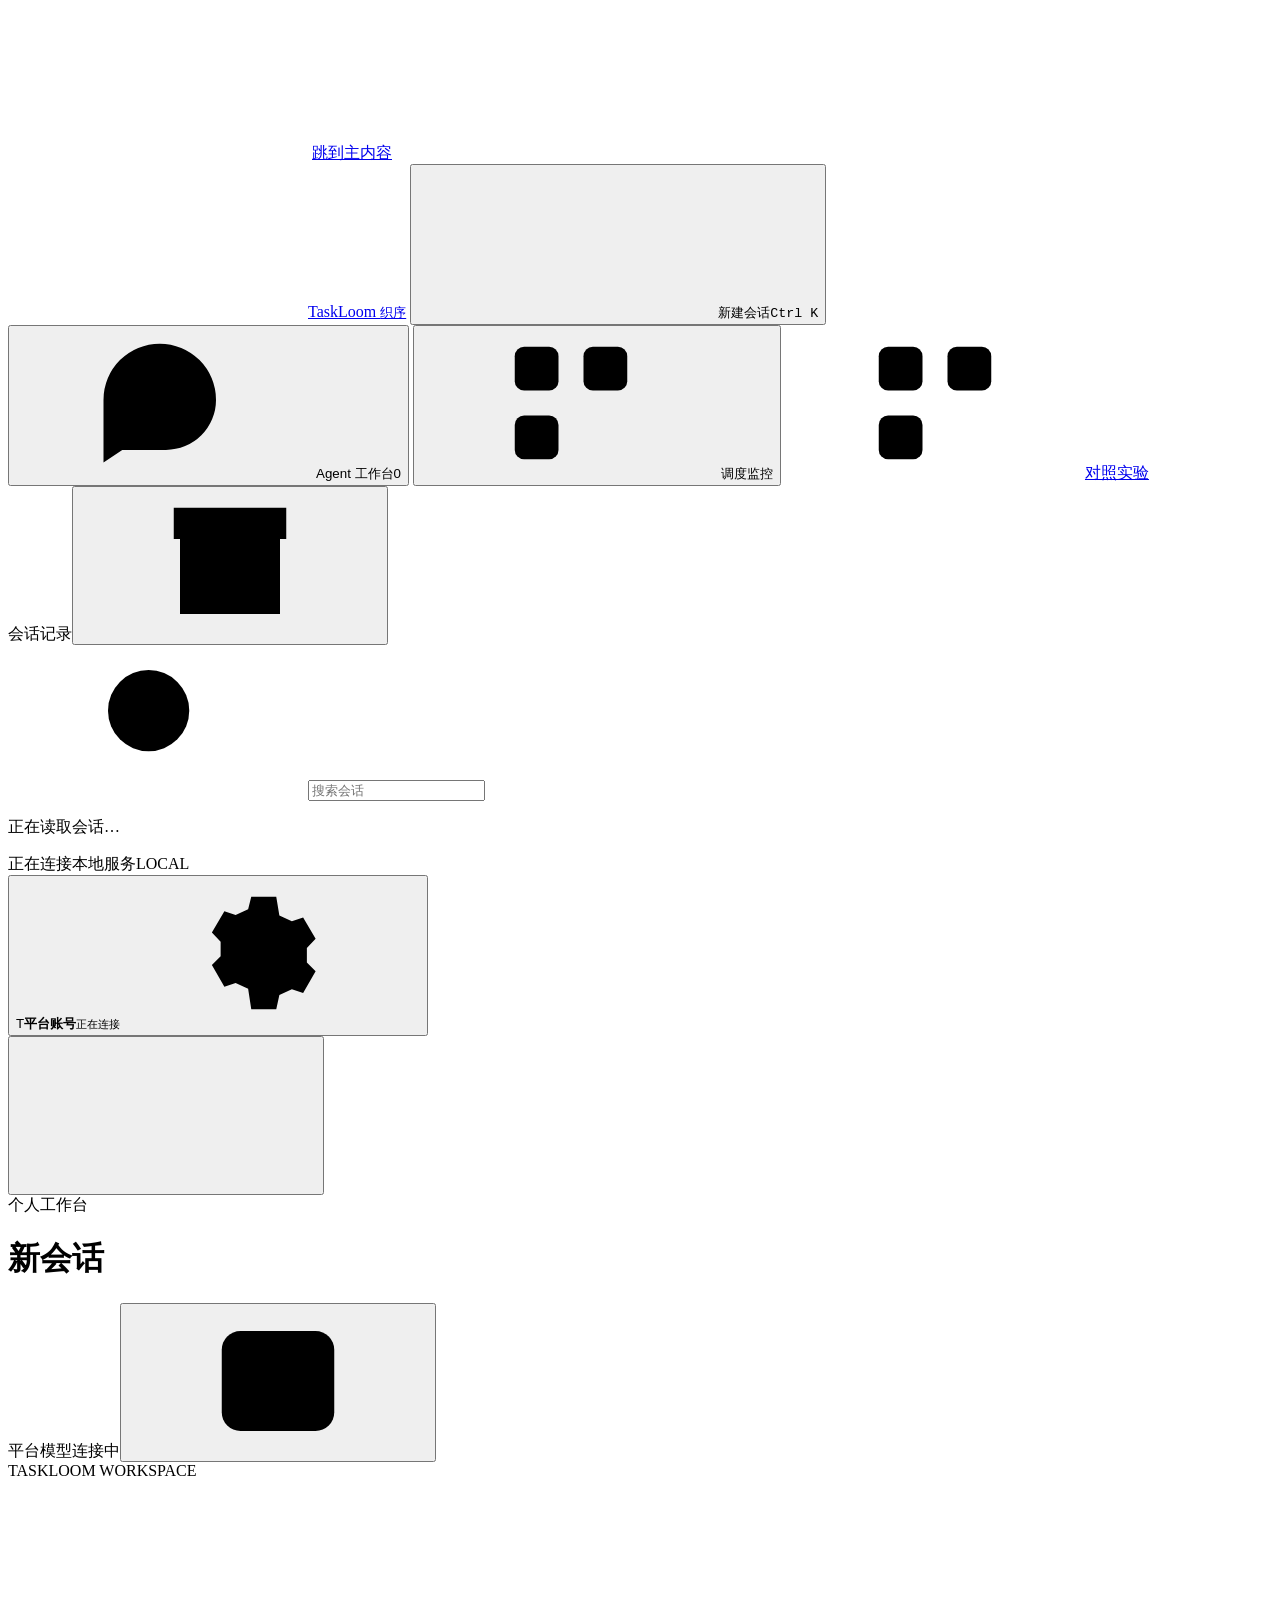
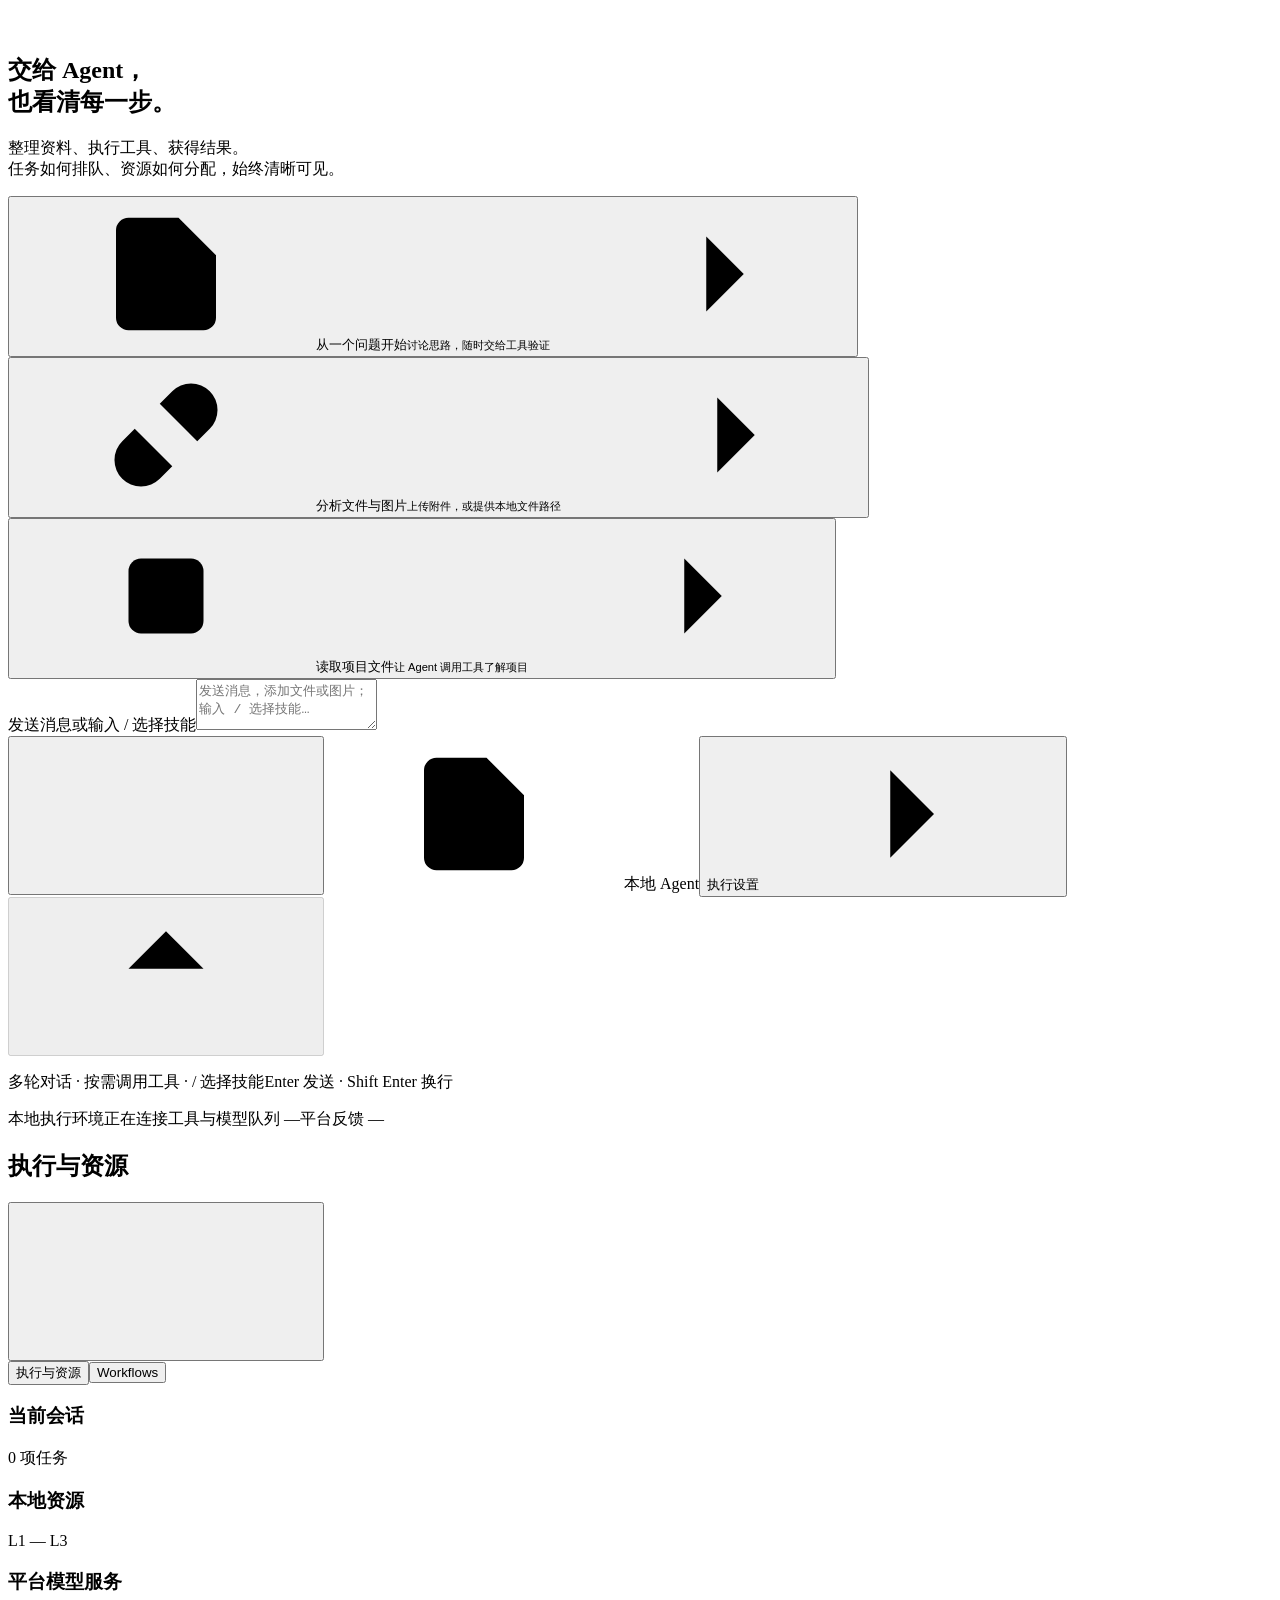
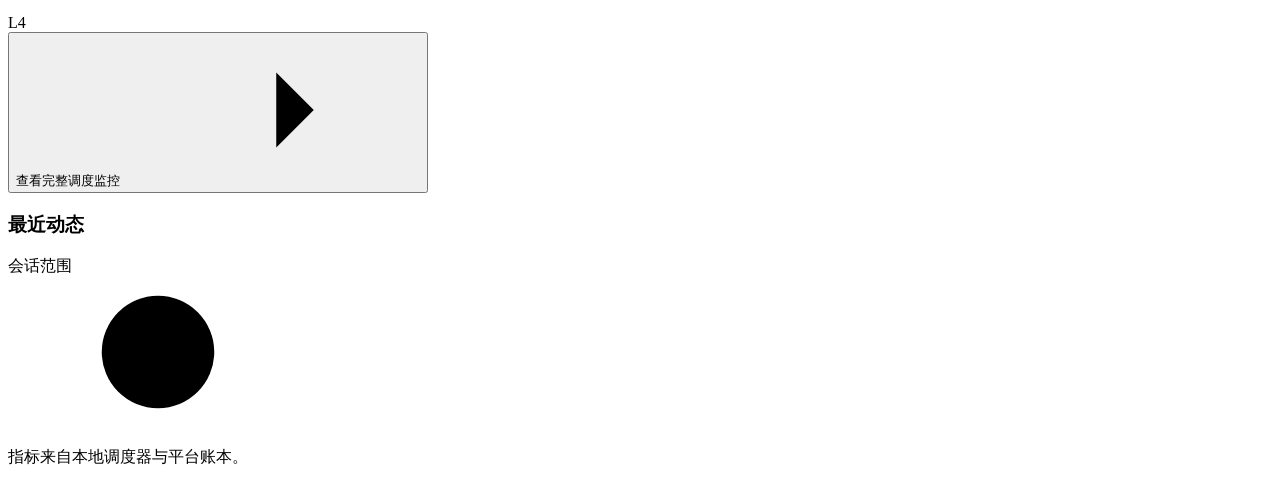
==== commit 5faccd1a: "feat(demo): add demo timing mapping and scheduling tree observation - Add DemoSettings and DemoTimin" ====
--- a/src/taskloom/web/index.html
+++ b/src/taskloom/web/index.html
@@ -7,8 +7,14 @@
   <meta name="theme-color" content="#f7f8fa">
   <title>TaskLoom · 织序</title>
   <link rel="icon" href="/static/mark.svg" type="image/svg+xml">
-  <link rel="stylesheet" href="/static/style.css?v=workbench-1">
-  <script src="/static/api.js?v=workbench-1" defer></script>
+  <link rel="stylesheet" href="/static/style.css?v=inspector-resize-1">
+  <link rel="stylesheet" href="/static/scheduler-tree.css?v=session-inline-actions-2">
+  <script src="/static/workflow-model.js?v=session-inline-actions-2" defer></script>
+  <script src="/static/scheduler-tree.js?v=session-inline-actions-2" defer></script>
+  <script src="/static/api.js?v=session-management-1" defer></script>
+  <script src="/static/inspector-resize.js?v=1" defer></script>
+<link rel="stylesheet" href="/static/demo-settings.css?v=1">
+  <script src="/static/demo-settings.js?v=1" defer></script>
 </head>
 <body>
   <svg class="svg-library" xmlns="http://www.w3.org/2000/svg" aria-hidden="true">
@@ -59,7 +65,7 @@
       <header class="topbar">
         <button class="icon-button mobile-menu" id="toggle-sidebar" aria-label="打开导航"><svg class="icon"><use href="#i-menu"/></svg></button>
         <div class="page-heading"><span class="breadcrumb" id="breadcrumb">个人工作台</span><h1 id="page-title">新会话</h1></div>
-        <div class="header-actions"><span class="model-badge"><span class="live-dot"></span><span id="model-name">平台模型</span><span id="model-mode" class="mode-pill">连接中</span></span><button class="icon-button conversation-action" id="rename-chat" aria-label="重命名会话" title="重命名会话" hidden><svg class="icon"><use href="#i-edit"/></svg></button><button class="icon-button conversation-action" id="archive-chat" aria-label="归档会话" title="归档会话" hidden><svg class="icon"><use href="#i-archive"/></svg></button><span class="header-divider"></span><button class="icon-button" id="toggle-inspector" aria-label="显示执行面板" title="执行面板" aria-expanded="true"><svg class="icon"><use href="#i-panel"/></svg></button></div>
+        <div class="header-actions"><span class="model-badge"><span class="live-dot"></span><span id="model-name">平台模型</span><span id="demo-mode-badge" class="demo-tag" hidden></span><span id="model-mode" class="mode-pill">连接中</span></span><button class="icon-button conversation-action" id="rename-chat" aria-label="重命名会话" title="重命名会话" hidden><svg class="icon"><use href="#i-edit"/></svg></button><button class="icon-button conversation-action" id="archive-chat" aria-label="归档会话" title="归档会话" hidden><svg class="icon"><use href="#i-archive"/></svg></button><span class="header-divider"></span><button class="icon-button" id="toggle-inspector" aria-label="显示执行面板" title="执行面板" aria-expanded="true"><svg class="icon"><use href="#i-panel"/></svg></button></div>
       </header>
       <section class="chat-view" id="chat-view" aria-label="Agent 会话">
         <div class="chat-scroll" id="chat-scroll">
@@ -83,10 +89,52 @@
       </section>
       <footer class="statusbar"><span><span class="live-dot"></span><span id="runtime-status">本地执行环境正在连接</span></span><span id="statusbar-queue">工具与模型队列 —</span><span id="statusbar-feedback">平台反馈 —</span></footer>
     </main>
-    <aside class="inspector" id="inspector" aria-label="执行与资源面板"><div class="inspector-heading"><div><span class="live-dot"></span><h2>执行与资源</h2></div><button id="close-inspector" class="icon-button" aria-label="收起执行面板"><svg class="icon"><use href="#i-close"/></svg></button></div><div class="inspector-scroll"><section class="inspector-section"><div class="section-heading"><h3>当前会话</h3><span id="session-task-count">0 项任务</span></div><div class="session-stats" id="session-stats"></div><div id="current-execution"></div></section><section class="inspector-section"><div class="section-heading"><h3>本地资源</h3><span class="layer-label">L1 — L3</span></div><div id="local-resources"></div></section><section class="inspector-section"><div class="section-heading"><h3>平台模型服务</h3><span class="layer-label">L4</span></div><div id="platform-resources"></div><button class="inline-link" id="inspect-monitor">查看完整调度监控<svg class="icon"><use href="#i-arrow-right"/></svg></button></section><section class="inspector-section"><div class="section-heading"><h3>最近动态</h3><span>会话范围</span></div><div id="recent-events"></div></section><div class="data-provenance"><svg class="icon"><use href="#i-info"/></svg><p id="data-provenance">指标来自本地调度器与平台账本。</p></div></div></aside>
+    <aside class="inspector" id="inspector" aria-label="执行与资源面板"><div id="inspector-resizer" class="inspector-resizer" role="separator" aria-label="调整右侧栏宽度" aria-orientation="vertical" aria-controls="inspector" tabindex="0" title="拖动调整宽度；双击恢复默认宽度"></div><div class="inspector-heading"><div><span class="live-dot"></span><h2>执行与资源</h2></div><button id="close-inspector" class="icon-button" aria-label="收起执行面板"><svg class="icon"><use href="#i-close"/></svg></button></div><div class="inspector-tabs" role="tablist" aria-label="运行观测视图"><button id="inspector-tab-resources" role="tab" aria-selected="true" aria-controls="inspector-panel-resources">执行与资源</button><button id="inspector-tab-tree" role="tab" aria-selected="false" aria-controls="inspector-panel-tree" tabindex="-1">Workflows</button></div><div class="inspector-scroll" id="inspector-panel-resources" role="tabpanel" aria-labelledby="inspector-tab-resources"><section class="inspector-section"><div class="section-heading"><h3>当前会话</h3><span id="session-task-count">0 项任务</span></div><div class="session-stats" id="session-stats"></div><div id="current-execution"></div></section><section class="inspector-section"><div class="section-heading"><h3>本地资源</h3><span class="layer-label">L1 — L3</span></div><div id="local-resources"></div></section><section class="inspector-section"><div class="section-heading"><h3>平台模型服务</h3><span class="layer-label">L4</span></div><div id="platform-resources"></div><button class="inline-link" id="inspect-monitor">查看完整调度监控<svg class="icon"><use href="#i-arrow-right"/></svg></button></section><section class="inspector-section"><div class="section-heading"><h3>最近动态</h3><span>会话范围</span></div><div id="recent-events"></div></section><div class="data-provenance"><svg class="icon"><use href="#i-info"/></svg><p id="data-provenance">指标来自本地调度器与平台账本。</p></div></div>
+      <div class="schedule-panel" id="inspector-panel-tree" role="tabpanel" aria-labelledby="inspector-tab-tree" hidden>
+        <div class="workflow-header">
+          <div class="schedule-live" id="schedule-connection"><span class="live-dot"></span><span id="schedule-freshness">正在读取调度器状态</span></div>
+          <div class="workflow-heading"><h3>Workflows</h3><button id="workflow-expand" type="button" aria-expanded="false" title="在更大的区域查看同一画布">展开画布</button></div>
+          <p id="schedule-count">0 项活跃 · 0 条 workflow</p>
+          <div class="workflow-navigation"><details id="workflow-session-menu" class="workflow-session-menu"><summary id="workflow-picker" aria-label="选择会话并管理画布展示"><span id="workflow-picker-label">选择会话…</span><span class="workflow-picker-chevron" aria-hidden="true">⌄</span></summary><div id="workflow-session-list" class="workflow-session-list" role="group" aria-label="会话展示管理"></div></details><button id="workflow-focus" type="button">定位活跃</button></div>
+          <div class="workflow-session-actions" role="group" aria-label="当前选中会话的画布管理"><button id="workflow-locate-session" type="button" disabled>定位</button><button id="workflow-rename-session" type="button" disabled>重命名</button></div><p id="workflow-session-note" class="workflow-session-note">展开列表可直接加入或移出；选中后点击定位。</p>
+        </div>
+        <div class="workflow-canvas" id="workflow-canvas" tabindex="0" role="region" aria-label="任务工作流自由画布。拖动空白平移，滚轮缩放；方向键平移，加减键缩放，0 键适应全图。">
+          <div id="workflow-world" class="workflow-world"><div id="workflow-frames"></div><svg id="workflow-edges" class="workflow-edges" aria-hidden="true"></svg><div id="workflow-nodes"></div></div>
+          <div id="workflow-empty" class="workflow-empty"><strong>任务会在这里连接成流程。</strong><p>提交任务后，可在同一画布查看执行步骤、并行工具和调度候选。</p></div>
+        </div>
+        <div class="workflow-toolbar" role="group" aria-label="画布缩放与定位"><button id="workflow-zoom-out" type="button" aria-label="缩小画布">−</button><button id="workflow-zoom" type="button" title="恢复到 100%">100%</button><button id="workflow-zoom-in" type="button" aria-label="放大画布">＋</button><span></span><button id="workflow-fit" type="button">适应全图</button></div>
+        <div class="workflow-legend"><span><i class="running"></i>执行</span><span><i class="waiting"></i>等待</span><span><i class="done"></i>完成</span><span><i class="prediction"></i>调度候选</span></div>
+        <section id="workflow-details" class="workflow-details" aria-label="选中节点详情" hidden><div class="workflow-detail-heading"><h4 id="workflow-detail-title" tabindex="-1">节点详情</h4><button id="workflow-detail-close" type="button" aria-label="关闭节点详情">×</button></div><div id="workflow-detail-body" class="workflow-detail-body"></div></section>
+        <p class="workflow-footnote">拖动空白移动，滚轮缩放，点击节点查看详情。实线表示步骤依赖，虚线表示入口或调度候选。活跃任务全部保留，历史任务按最近结束时间补足 5 条。</p>
+      </div>
+    </aside>
   </div>
   <div class="mobile-backdrop" id="mobile-backdrop" hidden></div>
-  <dialog id="settings-dialog" class="settings-dialog" aria-label="平台账号与连接"><div class="dialog-heading"><div><p class="eyebrow">PLATFORM CONNECTION</p><h2>平台账号与连接</h2></div><button class="icon-button" data-close-dialog="settings-dialog" aria-label="关闭设置"><svg class="icon"><use href="#i-close"/></svg></button></div><p class="dialog-description">个人端使用 TaskLoom 平台账号调用共享模型服务。</p><div class="settings-account" id="settings-account"></div><form id="platform-form"><label for="platform-url">TaskLoom 平台 API 地址</label><input id="platform-url" type="url" value="http://127.0.0.1:8796" required><div class="connection-grid"><div><label for="username">平台用户名</label><input id="username" autocomplete="username" pattern="[a-z][a-z0-9_-]{2,31}" placeholder="例如 charlie"></div><div><label for="password">账号密码</label><input id="password" type="password" autocomplete="current-password" minlength="10" maxlength="128" placeholder="至少 10 个字符"></div></div><div class="dialog-actions"><button type="button" id="login" class="primary-button">登录并连接</button><button type="button" id="register" class="secondary-button">注册并连接</button></div><details class="agent-config"><summary>Agent 提示词与工作目录</summary><p id="agent-workspace"></p><pre id="agent-prompt"></pre></details><div class="form-separator"><span>或使用已有凭证</span></div><label for="api-key">平台账号 API Key</label><input id="api-key" type="password" autocomplete="off" placeholder="粘贴平台注册账号下的 API Key"><button type="submit" id="connect" class="secondary-button full-width">使用 API Key 连接</button><p class="input-hint">凭证保存在本机当前 profile。更换平台或账号时，使用独立 profile 保存任务与账本。</p><p id="connection-error" class="form-error" role="alert"></p></form></dialog>
+  <dialog id="settings-dialog" class="settings-dialog" aria-label="个人端设置"><div class="dialog-heading"><div><p class="eyebrow">PLATFORM CONNECTION</p><h2>个人端设置</h2></div><button class="icon-button" data-close-dialog="settings-dialog" aria-label="关闭设置"><svg class="icon"><use href="#i-close"/></svg></button></div><p class="dialog-description">个人端使用 TaskLoom 平台账号调用共享模型服务。</p><div class="settings-account" id="settings-account"></div><form id="platform-form"><label for="platform-url">TaskLoom 平台 API 地址</label><input id="platform-url" type="url" value="http://127.0.0.1:8796" required><div class="connection-grid"><div><label for="username">平台用户名</label><input id="username" autocomplete="username" pattern="[a-z][a-z0-9_-]{2,31}" placeholder="例如 charlie"></div><div><label for="password">账号密码</label><input id="password" type="password" autocomplete="current-password" minlength="10" maxlength="128" placeholder="至少 10 个字符"></div></div><div class="dialog-actions"><button type="button" id="login" class="primary-button">登录并连接</button><button type="button" id="register" class="secondary-button">注册并连接</button></div><details class="agent-config"><summary>Agent 提示词与工作目录</summary><p id="agent-workspace"></p><pre id="agent-prompt"></pre></details><div class="form-separator"><span>或使用已有凭证</span></div><label for="api-key">平台账号 API Key</label><input id="api-key" type="password" autocomplete="off" placeholder="粘贴平台注册账号下的 API Key"><button type="submit" id="connect" class="secondary-button full-width">使用 API Key 连接</button><p class="input-hint">凭证保存在本机当前 profile。更换平台或账号时，使用独立 profile 保存任务与账本。</p><p id="connection-error" class="form-error" role="alert"></p></form>
+    <section class="demo-settings" aria-label="调试模式与耗时映射">
+      <form id="demo-form">
+        <div class="demo-heading"><h3>调试模式 · 调度演示</h3><label class="demo-toggle"><input type="checkbox" name="enabled" role="switch">开启耗时映射</label></div>
+        <p>延长工具和模型服务的占用时间，让排队、分配与取消过程更清晰。配置应用于新任务，正在执行的任务保留原设置。</p>
+        <div class="demo-controls">
+          <label class="demo-wide">映射强度 <output id="demo-strength-value">10 倍</output><input type="range" name="strength" min="1" max="100" step="1" value="10"></label>
+          <label>曲线指数（1 为线性）<input type="number" name="exponent" min="0.25" max="2" step="0.25" value="1" required></label>
+          <label>单次目标上限 / 秒<input type="number" name="cap_seconds" min="1" max="120" value="120" required></label>
+          <label>22 KiB 文本基准 / ms<input type="number" name="text_reference_ms" min="10" max="5000" value="200" required></label>
+          <label>固定工具基准 / ms<input type="number" name="fixed_tool_ms" min="10" max="5000" value="100" required></label>
+          <label class="demo-wide">1,000 输入估算 Token 的模型基准 / ms<input type="number" name="model_reference_ms" min="10" max="5000" value="500" required></label>
+          <label class="demo-inline"><input type="checkbox" name="tools" checked>映射本地工具</label>
+          <label class="demo-inline"><input type="checkbox" name="models" checked>映射平台响应</label>
+          <label class="demo-inline demo-wide"><input type="checkbox" name="model_workload" checked>模型按上下文规模映射（关闭后使用固定模型基准）</label>
+        </div>
+        <svg id="demo-curve" class="demo-chart" viewBox="0 0 420 160" role="img" aria-label="任务量与映射目标耗时曲线"></svg>
+        <div class="demo-legend"><span style="--curve:#28755d">文本工具</span><span style="--curve:#4e74b8">模型请求</span><span style="--curve:#b77b32">固定工具</span></div>
+        <p>横轴为任务量相对基准的倍数，纵轴为目标秒数。文本工具按文件字节数映射；列文件、执行命令使用固定基准。目标 = 基准 × 任务量比例的曲线次方 × 强度，并受单次上限约束。</p>
+        <p id="demo-samples"></p>
+        <p>实际调用完成较快时补足目标时间，较慢时保留真实耗时。演示等待计入资源占用，模型内容和真实消费照常记录；合成长期实验独立运行。</p>
+        <button id="demo-save" type="submit" class="primary-button">保存调试设置</button>
+        <p id="demo-status" role="status"></p>
+      </form>
+    </section></dialog>
   <dialog id="rename-dialog" class="rename-dialog" aria-label="重命名会话"><form id="rename-form"><div class="dialog-heading"><h2>重命名会话</h2><button type="button" class="icon-button" data-close-dialog="rename-dialog" aria-label="关闭重命名"><svg class="icon"><use href="#i-close"/></svg></button></div><label for="conversation-title">会话名称</label><input id="conversation-title" maxlength="120" required><p id="rename-error" class="form-error" role="alert"></p><div class="dialog-actions"><button type="button" class="secondary-button" data-close-dialog="rename-dialog">取消</button><button type="submit" class="primary-button" id="save-title">保存名称</button></div></form></dialog>
   <div id="toast" class="toast" role="status" hidden></div>
 </body>
